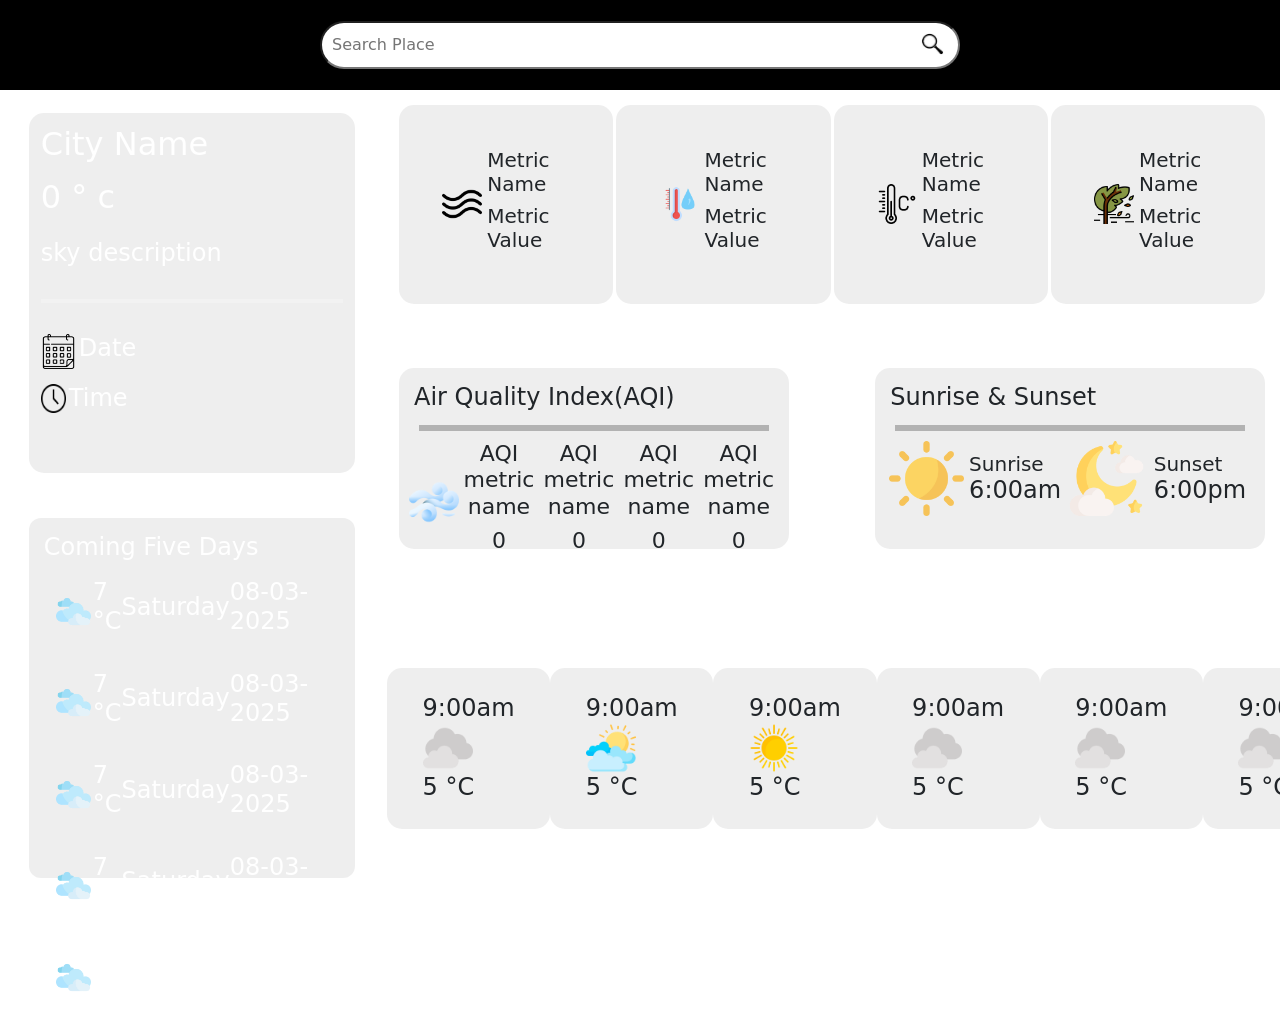
==== index.html @ c40e8c90 "Initial commit" ====
<!doctype html>
<html>
  <head>
    <title>Weather forecast</title>
    <link href="https://cdn.jsdelivr.net/npm/bootstrap@5.3.8/dist/css/bootstrap.min.css" rel="stylesheet"
     integrity="sha384-sRIl4kxILFvY47J16cr9ZwB07vP4J8+LH7qKQnuqkuIAvNWLzeN8tE5YBujZqJLB" crossorigin="anonymous">
    <link rel="stylesheet" href="style.css">
  </head>
<body>
    <video autoplay muted loop id="bgVideo"></video>
    <div class="searchbar">
        <div class="searchbarparent">
            <input class="searchbarinput" placeholder="Search Place">
            <img class="searchicon" src="searchicon.png" onclick="fetchData()">
        </div>
    </div>
    <div class="main">
        <div class="mainleft">
            <div class="currenttempdiv" onclick="openWeatherPopup()" style="cursor:pointer;">
                <h6 id="cityname">City Name</h6>
                <h5 id="citytemp">0 &deg; c</h5>
                <h6 id="skydesc">sky description</h6>
                <hr style="height:4px;border:2px solid white;" class="line">
                <div class="leftsub">
                    <img width="35px" src="calender.png">
                    <h6 id="Date">Date</h6>
                </div>
                <div class="leftsub">
                    <img width="25px" src="clock.png">
                    <h6 id="Time">Time</h6>
                </div>
            </div>
            <div class="comingfivedays">
                <div class="comingfivedaystitle"><h4>Coming Five Days</h4></div>
                <div class="fiverowsdiv">
                    <div class="fiverows">
                    <div class="rows">
                        <img src="cloud.png" width="35px">
                        <h6>7 &deg;C</h6>
                    </div>
                    <h6>Saturday</h6>
                    <h6>08-03-2025</h6>
                    </div>
                    <div class="fiverows">
                    <div class="rows">
                        <img src="cloud.png" width="35px">
                        <h6>7 &deg;C</h6>
                    </div>
                    <h6>Saturday</h6>
                    <h6>08-03-2025</h6>
                    </div>
                    <div class="fiverows">
                    <div class="rows">
                        <img src="cloud.png" width="35px">
                        <h6>7 &deg;C</h6>
                    </div>
                    <h6>Saturday</h6>
                    <h6>08-03-2025</h6>
                    </div>
                    <div class="fiverows">
                    <div class="rows">
                        <img src="cloud.png" width="35px">
                        <h6>7 &deg;C</h6>
                    </div>
                    <h6>Saturday</h6>
                    <h6>08-03-2025</h6>
                    </div>
                    <div class="fiverows">
                    <div class="rows">
                        <img src="cloud.png" width="35px">
                        <h6>7 &deg;C</h6>
                    </div>
                    <h6>Saturday</h6>
                    <h6>08-03-2025</h6>
                    </div>
                </div>
            </div>
        </div>
        <div class="mainright">
            <div class="rightrow">
                   <div class="rightrow1strow">

                        <div class="windvalue">
                            <img src="wind.png" width="40px">
                            <div>
                                <h5>Metric Name</h5>
                                <h5>Metric Value</h5>
                            </div>
                        </div>
                        <div class="windvalue">
                            <img src="humidity.png" width="40px">
                            <div>
                                <h5>Metric Name</h5>
                                <h5>Metric Value</h5>
                            </div>
                        </div>
                        <div class="windvalue">
                            <img src="feelslike.png" width="40px">
                            <div>
                                <h5>Metric Name</h5>
                                <h5>Metric Value</h5>
                            </div>
                        </div>
                        <div class="windvalue">
                            <img src="windpressure.png" width="40px">
                            <div>
                                <h5>Metric Name</h5>
                                <h5>Metric Value</h5>
                            </div>
                        </div>
                    </div>
            </div>
            <div class="rightrow row2">
                    <div class="aqi row2div" id="row2div">
                        <h5 style="font-size:24px;margin:2px;padding:3px;">Air Quality Index(AQI)</h5>
                        <hr style="height:4px;border:none;border:3px solid black;margin:10px;">
                        <div class="aqimatter">
                            <img src="wind2.png" width="50px">
                            <div class="text-center">
                                <h5 id="co">AQI metric name</h5>
                                <h5 id="covalue">0</h5>
                            </div>
                            <div class="text-center">
                                <h5 id="no">AQI metric name</h5>
                                <h5 id="novalue">0</h5>
                            </div>
                            <div class="text-center">
                                <h5 id="no2">AQI metric name</h5>
                                <h5 id="no2value">0</h5>
                            </div>
                            <div class="text-center">
                                <h5 id="o3">AQI metric name</h5>
                                <h5 id="o3value">0</h5>
                            </div>
                        </div>

                    </div>
                    <div class="sunrise" id="row2div">
                        <h5 style="font-size:24px;margin:2px;padding:3px;">Sunrise & Sunset</h5>
                        <hr style="height:4px;border:none;border:3px solid black;margin:10px;">
                        <div class=" sunrisematter">
                        <div class="sun">
                            <img src="sun.png" width="75px">
                            <div class="sunmatter">
                                <h5>Sunrise</h5>
                                <h4 id="sunrise">6:00am</h4>
                            </div>

                        </div>
                        <div class="moon">
                            <img src="moon.png" width="75px">
                            <div class="moonmatter">
                                <h5>Sunset</h5>
                                <h4 id="sunset">6:00pm</h4>
                            </div>

                        </div>
                        </div>
                    </div>
            </div>
            <div class="rightrow rowThree">
                <h4 style="font-size:24px;margin:2px;padding:3px;color:white;margin:7px;">Today</h4>
                <div class="todaytemp">
                    <div class="maintemp">
                        <h4>9:00am</h4>
                        <img src="cloudy.png" width="50px">
                        <h4>5 &deg;C</h4>
                    </div>
                    <div class="maintemp">
                        <h4>9:00am</h4>
                        <img src="cloudsun.png" width="50px">
                        <h4>5 &deg;C</h4>
                    </div>
                    <div class="maintemp">
                        <h4>9:00am</h4>
                        <img src="sunny.png" width="50px">
                        <h4>5 &deg;C</h4>
                    </div>
                    <div class="maintemp">
                        <h4>9:00am</h4>
                        <img src="cloudy.png" width="50px">
                        <h4>5 &deg;C</h4>
                    </div>
                    <div class="maintemp">
                        <h4>9:00am</h4>
                        <img src="cloudy.png" width="50px">
                        <h4>5 &deg;C</h4>
                    </div>
                    <div class="maintemp">
                        <h4>9:00am</h4>
                        <img src="cloudy.png" width="50px">
                        <h4>5 &deg;C</h4>
                    </div>
                </div>
            </div>
        </div>
    </div>


<div id="loginModal" class="modal-overlay">
    <div class="popup-box">


<div id="weatherModal">
    <div class="weather-box">

        <div class="popup-header">
            <h4>Current Weather</h4>
            <span id="popupTime">--:--</span>
            <h5 id="popupGreeting"></h5>
        </div>

        <hr>

        <div class="popup-main">
            <div class="popup-left">
                <img src="cloudsun.png" class="popup-icon">
                <h1 id="popupTempBig">29°</h1>
            </div>

            <div class="popup-right">
                <h5 id="popupFeels">Real Feel: --°</h5>
            </div>
        </div>

        <h5 id="popupDesc">Mostly cloudy</h5>

        <div class="popup-grid">
            <div><span>Wind</span><span id="popupWind">--</span></div>
            <div><span>Pressure</span><span id="popupPressure">--</span></div>
            <div><span>Humidity</span><span id="popupHumidity">--</span></div>
            <div><span>Cloud Cover</span><span id="popupCloud">--</span></div>
            <div><span>Visibility</span><span id="popupVisibility">--</span></div>
            <div><span>Dew Point</span><span id="popupDew">--</span></div>
        </div>

        <button onclick="closeWeatherPopup()">Close</button>

    </div>
</div>


    <script src="https://cdn.jsdelivr.net/npm/@popperjs/core@2.11.8/dist/umd/popper.min.js" 
        integrity="sha384-I7E8VVD/ismYTF4hNIPjVp/Zjvgyol6VFvRkX/vR+Vc4jQkC+hVqc2pM8ODewa9r" 
        crossorigin="anonymous"></script>
    <script src="https://cdn.jsdelivr.net/npm/bootstrap@5.3.8/dist/js/bootstrap.min.js" 
        integrity="sha384-G/EV+4j2dNv+tEPo3++6LCgdCROaejBqfUeNjuKAiuXbjrxilcCdDz6ZAVfHWe1Y" 
        crossorigin="anonymous"></script>
    <script src="https://code.jquery.com/jquery-3.7.1.js" 
        integrity="sha256-eKhayi8LEQwp4NKxN+CfCh+3qOVUtJn3QNZ0TciWLP4=" 
        crossorigin="anonymous"></script>



<script>
    let weatherData = null;
function dateFormat(timestamp) 
{
    const date = new Date(timestamp * 1000);
    return date.toLocaleString();
}
function getWeatherIcon(item, hour) {

    let main = item.weather[0].main.toLowerCase();
    let desc = item.weather[0].description.toLowerCase();

    if (main.includes("rain") && !desc.includes("light")) {
        return "rain.png";
    }

    if (desc.includes("light rain") || desc.includes("drizzle")) {
        return hour < 18 ? "cloudsun.png" : "cloud-moon.png";
    }

    if (main.includes("cloud")) {
        return hour < 18 ? "cloudsun.png" : "cloud-moon.png";
    }

    if (main.includes("clear")) {
        if (hour < 12) return "cloudsun.png";
        if (hour < 17) return "sunny.png";
        return hour < 19 ? "sunset.png" : "moon.png";
    }

    return "sunny.png";
}

async function fetchAQIData(lat, lon) {
    let responseAQIData = await fetch(`https://api.openweathermap.org/data/2.5/air_pollution?lat=${lat}&lon=${lon}&appid=5d8b2246e22ef917267950dfa64459d6`);
    let formattedAQI = await responseAQIData.json();
    let list = formattedAQI.list[0].components;

    $("#co").text("CO");
    $("#covalue").text(list.co);

    $("#no").text("NO");
    $("#novalue").text(list.no);

    $("#no2").text("NO2");
    $("#no2value").text(list.no2);

    $("#o3").text("O3");
    $("#o3value").text(list.o3);
}

async function nextFiveDays(lat, lon) {
    const apiUrl = `https://api.openweathermap.org/data/2.5/forecast?lat=${lat}&lon=${lon}&appid=5d8b2246e22ef917267950dfa64459d6&units=metric`;

    try {
        const response = await fetch(apiUrl);
        const data = await response.json();

        let dailyForecasts = {};

        data.list.forEach(item => {
            let date = item.dt_txt.split(" ")[0];
            let time = item.dt_txt.split(" ")[1];
            if (time === "12:00:00") {
                dailyForecasts[date] = {
                    temp: item.main.temp.toFixed(1),
                    day: new Date(date).toLocaleDateString('en-US', {
                        weekday: 'long'
                    })
                };
            }
        });

        let forecastHtml = "";

        Object.keys(dailyForecasts).slice(0, 5).forEach(date => {
            let forecast = dailyForecasts[date];

            forecastHtml += `
                <div class="fiverows">
                    <div class="rows">
                        <h6>${forecast.temp}&deg;C</h6>
                    </div>
                    <h6>${forecast.day}</h6>
                    <h6>${date}</h6>
                </div>`;
        });

        document.querySelector(".fiverowsdiv").innerHTML = forecastHtml;

    } catch (error) {
        console.error("Error fetching 5-day forecast:", error);
    }
}

async function todayTemps(lat, lon) {
    const apiUrl = `https://api.openweathermap.org/data/2.5/forecast?lat=${lat}&lon=${lon}&appid=5d8b2246e22ef917267950dfa64459d6&units=metric`;

    try {
        const response = await fetch(apiUrl);
        const data = await response.json();

        let selectedHours = data.list.slice(0, 6);

        let todayHtml = "";

        selectedHours.forEach(item => {

            let utcTime = item.dt * 1000;
            let localTime = new Date(utcTime + (data.city.timezone * 1000));

            let hour = localTime.getHours();

            let time = localTime.toLocaleTimeString('en-US', {
                hour: 'numeric',
                minute: '2-digit',
                hour12: true
            });

            let temp = item.main.temp.toFixed(1);

            let icon = getWeatherIcon(item, hour);

            todayHtml += `
                <div class="maintemp">
                    <h4>${time}</h4>
                    <img src="${icon}" width="50px">
                    <h4>${temp}&deg;C</h4>
                </div>`;
        });

        document.querySelector(".todaytemp").innerHTML = todayHtml;

    } catch (error) {
        console.error(error);
    }
}

function changeBackgroundVideo(current, sunrise, sunset, weatherMain) {
    let video = document.getElementById("bgVideo");

    if (weatherMain.toLowerCase().includes("rain")) {
        video.src = "rain.mp4";
    }
    else if (current >= sunrise && current <= sunset) {
        video.src = "day.mp4";
    }
    else {
        video.src = "night1.mp4";
    }
}

async function fetchData() 
{
    let cityName = document.getElementsByClassName("searchbarinput")[0].value;
    localStorage.setItem("lastCity", cityName);

    let requestdata = await fetch(`https://api.openweathermap.org/data/2.5/weather?q=${cityName}&appid=5d8b2246e22ef917267950dfa64459d6&units=metric`);
    let formattedData = await requestdata.json();

    $('#cityname').text(formattedData.name);
    $('#citytemp').text(formattedData.main.temp + " °C");
    $('#skydesc').text(formattedData.weather[0].description);

    let properDate = dateFormat(formattedData.dt);
    let date = properDate.split(',')[0];
    let time = properDate.split(',')[1];

    $('#Date').text(date);
    $('#Time').text(time);

    let sunrise = dateFormat(formattedData.sys.sunrise).split(',')[1].trim();
    let sunset = dateFormat(formattedData.sys.sunset).split(',')[1].trim();

    $("#sunrise").text(sunrise);
    $("#sunset").text(sunset);

   let boxes = document.getElementsByClassName("windvalue");

    boxes[0].children[1].children[0].innerText = "Wind Speed";
    boxes[0].children[1].children[1].innerText = formattedData.wind.speed + " m/s";
    boxes[1].children[1].children[0].innerText = "Humidity";
    boxes[1].children[1].children[1].innerText = formattedData.main.humidity + " %";
    boxes[2].children[1].children[0].innerText = "Feels Like";
    boxes[2].children[1].children[1].innerText = formattedData.main.feels_like + " °C";
    boxes[3].children[1].children[0].innerText = "Pressure";
    boxes[3].children[1].children[1].innerText = formattedData.main.pressure + " hPa";
    let lat = formattedData.coord.lat;
    let lon = formattedData.coord.lon;
    fetchAQIData(lat, lon);
    nextFiveDays(lat, lon);
    todayTemps(lat, lon);
    let currentTime = formattedData.dt;
    let sunriseTime = formattedData.sys.sunrise;
    let sunsetTime = formattedData.sys.sunset;
    changeBackgroundVideo(currentTime,sunriseTime,sunsetTime,formattedData.weather[0].main);
    weatherData = formattedData;
}

window.onload = function () {
    let lastCity = localStorage.getItem("lastCity");

    if (lastCity) 
    {
        document.getElementsByClassName("searchbarinput")[0].value = lastCity;
        fetchData(); 
    }
};

function openWeatherPopup() {
    document.getElementById("weatherModal").style.display = "flex";
    document.getElementById("popupGreeting").innerText = getGreeting();

    if (!weatherData) return;
    document.getElementById("popupTempBig").innerText =
        weatherData.main.temp + "°C";

    document.getElementById("popupDesc").innerText =
        weatherData.weather[0].description;

    document.getElementById("popupFeels").innerText =
        "Feels Like: " + weatherData.main.feels_like + "°C";
    document.getElementById("popupWind").innerText =
        weatherData.wind.speed + " m/s";

    document.getElementById("popupPressure").innerText =
        weatherData.main.pressure + " hPa";

    document.getElementById("popupHumidity").innerText =
        weatherData.main.humidity + " %";

    document.getElementById("popupCloud").innerText =
        weatherData.clouds.all + " %";

    document.getElementById("popupVisibility").innerText =
        (weatherData.visibility / 1000) + " km";

    let dew =
        weatherData.main.temp - ((100 - weatherData.main.humidity) / 5);

    document.getElementById("popupDew").innerText =
        dew.toFixed(1) + "°C";
    document.getElementById("popupTime").innerText =
        new Date().toLocaleTimeString();
}
function closeWeatherPopup() {
    document.getElementById("weatherModal").style.display = "none";
}
function getGreeting() {
    let hour = new Date().getHours();

    if (hour >= 5 && hour < 12) 
    {
        return "Good Morning ☀️";
    } 
    else if (hour >= 12 && hour < 17) 
    {
        return "Good Afternoon 🌤️";
    } 
    else if (hour >= 17 && hour < 19) 
    {
        return "Good Evening 🌇";
    } 
    else 
    {
        return "Good Night 🌙";
    }
}

</script>
    
</body>
</html>
---- style.css ----
body{
    background: url('./evening.mp4');
    background-position:bottom;
    background-attachment:fixed;
}
.searchbar{
    height: 10vh;
    background: black;
    display:flex;
    align-items:center;
    justify-content:center;
}
.searchbarparent{
    width:50%;
    height: fit-content;
    position: relative;
}
.searchbarinput{
    width: 100%;
    border-radius: 25px; 
    padding : 10px;
}
.searchicon{
    width : 35px;
    position:absolute;
    right:10px; 
    top : 6.5px;
    border-radius: 60px;
}
.searchicon:hover{
    cursor:pointer;
}

.main{
    height:90vh;
    display:flex;
}
.mainleft{
    width: 30%;
    height: 100%;
    display:flex;
    flex-direction:column;
}

.currenttempdiv{
    background: rgba(212,212,212,0.4);
    color:white;
    width:85%;
    height: 40vh;
    margin:auto;
    border-radius: 15px;
    backdrop-filter: blur(15px);
    padding: 12px;
    display:flex;
    flex-direction: column;
    gap: 15px;
}

.currenttempdiv h6{
    font-size:24px;
    margin : 0px;
    gap: 15px;
}

.comingfivedays{
    background: rgba(212,212,212,0.4);
    width:85%;
    height: 40vh;
    margin:auto;
    border-radius: 12px;
    backdrop-filter: blur(15px);
    padding:15px;
    color:white;
    display:flex;
    flex-direction:column;
    gap:5px;
}

.comingfivedaystitle{
    font-size:24px;
}

.leftsub{
    display:flex;
    gap:3px;
}

#cityname{
    font-size:xx-large
}

#citytemp{
    font-size:xx-large;
}

#skydesc{
    font-size:x-large;
}

.cloud{
    margin:0px;
    border-radius:none;
}

.rows{
    margin:none;
    display:flex;
    gap : 2px;
    align-items:center;
    font-size: xx-large;
}

.fiverows{
    margin:none;
    display:flex;
    align-items: center;
    justify-content: space-between;
    padding:12px;
}

.fiverows h5,h6{
    font-size: x-large;
}

.fiverowsdiv{
    display:flex;
    flex-direction:column;
    gap:2px;
}

.rightrow{
    height:27vh;
    width:100%;
}

.mainright{
    width:70%;
    height:100%;
    display:flex;
    flex-direction: column;
    gap:20px;
}

.rightrow1strow {
    display:flex;
    gap:3px;
    justify-content: center;
    justify-content: space-between;
    align-items: center;
    padding:15px;
}

.windvalue{
    background-color: rgba(212,212,212,0.4);
    padding:5% 5%;
    width:fit-content;
    border-radius:15px;
    align-items:center;
    justify-content:center;
    display:flex;
    margin:auto;
    gap: 5px;
}

#row2div{
    background-color: rgba(212,212,212,0.4);
    height:85%;
    width:45%;
    border-radius:15px;
    align-items: center;
    padding:10px;
}

.row2{
    display:flex;
    justify-content: space-between;
    padding:15px;
}

.aqimatter{
    display:flex;
    justify-content: space-around;
    align-items:center;
}

.aqimatter h5{
    font-size: 22px;
}

.sunmatter{
    display:flex;
    flex-direction: column;
}

.moonmatter{
    display:flex;
    flex-direction:column;
    margin:5px;
}

.sun{
    display:flex;
    align-items: center;
    gap: 5px;
    margin:auto;
}

.moon{
    display:flex;
    align-items: center;
    gap:5px;
    margin:auto;
}

.sunrisematter{
    display:flex;
    align-items: center;
    justify-content: space-between;
}

.sun h5,h4{
    margin:0%;
}

.moon h5,h4{
    margin:0%;
}

.rowThree{
    padding:3px;
}

.todaytemp{
   display:flex;
   justify-content: space-between;
    align-items: center;
    margin:auto;
}

.maintemp{
    background-color: rgba(212,212,212,0.4);
    width:fit-content;
    padding:3% 4%;
    border-radius: 15px;
}

#navbar {
    background:#111;
    padding:12px 20px;
    display:flex;
    justify-content:space-between;
    align-items:center;
    color:white;
    position:sticky;
    top:0;
    z-index:1000;
}

#navbar button {
    padding:8px 18px;
    border:none;
    background:#00c6ff;
    color:white;
    border-radius:8px;
    font-weight:bold;
    cursor:pointer;
}


#signupBox {
    background-color: linear-gradient(135deg, #ff7e5f, #feb47b);
    color: white;
    padding: 30px;
    border-radius: 15px;
    width: 350px;
    text-align: center;
    box-shadow: 0 10px 25px rgba(0,0,0,0.3);
}

#signupBox input {
    width: 90%;
    padding: 10px;
    border: none;
    border-radius: 8px;
    margin-top: 10px;
}

#signupBox button {
    padding: 8px 15px;
    border: none;
    border-radius: 8px;
    margin-top: 10px;
    cursor: pointer;
}

#signupBox button:first-of-type {
    background: #28a745;
    color: white;
}

#signupBox button:last-of-type {
    background: red;
    color: white;
}

#weatherModal {
    display: none;
    position: fixed;
    top: 0;
    left: 0;
    width: 100%;
    height: 100%;
    background: rgba(0,0,0,0.5);
    justify-content: center;
    align-items: center;
    z-index: 9999;
}

.weather-box {
    background: #f1f1f1;
    padding: 25px;
    border-radius: 12px;
    width: 500px;
    box-shadow: 0 10px 30px rgba(0,0,0,0.3);
}

.popup-header {
    display: flex;
    justify-content: space-between;
    align-items: center;
}

.popup-main {
    display: flex;
    justify-content: space-between;
    align-items: center;
}

.popup-left {
    display: flex;
    align-items: center;
    gap: 15px;
}

.popup-icon {
    width: 60px;
}

.popup-left h1 {
    font-size: 50px;
    margin: 0;
}

#popupDesc {
    margin: 10px 0;
}

.popup-grid {
    display: grid;
    grid-template-columns: 1fr 1fr;
    gap: 15px;
    margin-top: 15px;
}

.popup-grid div {
    display: flex;
    justify-content: space-between;
    border-bottom: 1px solid #ccc;
    padding-bottom: 5px;
}

.weather-box button {
    margin-top: 15px;
    padding: 8px 20px;
    background: black;
    color: white;
    border: none;
    border-radius: 6px;
    cursor: pointer;
}

.weather-box button:hover {
    background: #333;
}


.nav-btn {
    padding: 7px 18px;
    border-radius: 8px;
    border: none;
    cursor: pointer;
    font-weight: bold;
}

.modal-overlay {
    display: none;
    position: fixed;
    top: 0;
    left: 0;
    width: 100%;
    height: 100%;
    background: rgba(0,0,0,0.6);
    justify-content: center;
    align-items: center;
    z-index: 9999;
}

.popup-box {
    background-color: rgba(212,212,212,0.4);
    backdrop-filter: blur(15px);
    color: white;
    padding: 30px;
    border-radius: 15px;
    width: 450px;
    text-align: center;
    box-shadow: 0 10px 25px rgba(0,0,0,0.3);
}

.popup-box input {
    width: 100%;
    margin: 10px 0;
    padding: 12px;
    border: none;
    border-radius: 8px;
    outline: none;
}
.popup-box .primary-btn {
    margin-top: 10px;
    padding: 12px 25px;
    background: #28a745;
    color: white;
    border: none;
    border-radius: 8px;
    cursor: pointer;
}

.popup-box .primary-btn:hover {
    background: #218838;
}

.popup-box .close-btn {
    background: red;
    color: white;
    border: none;
    padding: 8px 14px;
    border-radius: 6px;
    cursor: pointer;
}

.popup-box .close-btn:hover {
    background: darkred;
}

#bgVideo {
    position: fixed;
    top: 0;
    left: 0;
    width: 100%;
    height: 100%;
    object-fit: cover;
    z-index: -1;
}
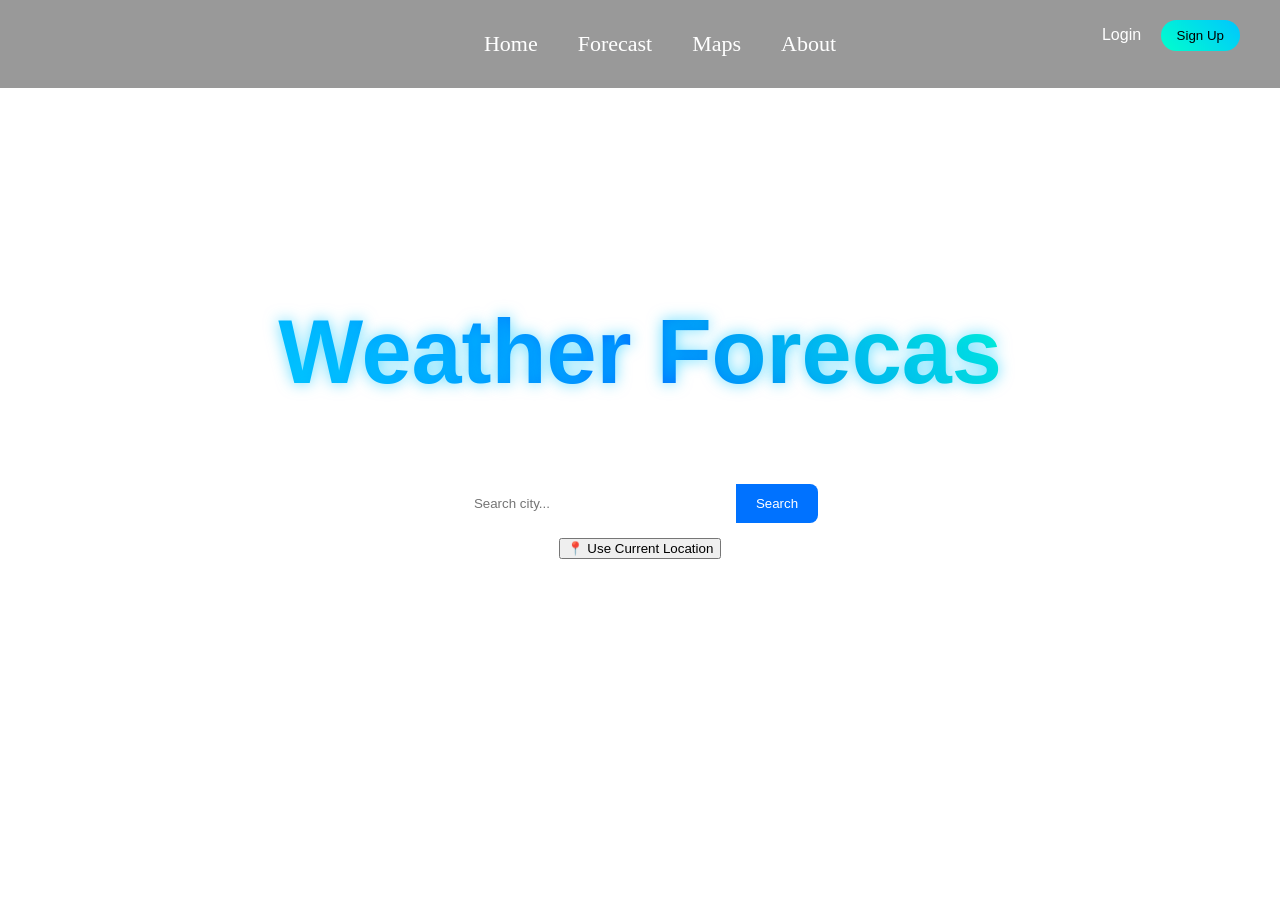
==== commit 54cbecd9: "fixed layout alignment and responsiveness" ====
--- a/index.html
+++ b/index.html
@@ -1,527 +1,79 @@
-<!doctype html>
+<!DOCTYPE html>
 <html>
-  <head>
-    <title>Weather forecast</title>
-    <link href="https://cdn.jsdelivr.net/npm/bootstrap@5.3.8/dist/css/bootstrap.min.css" rel="stylesheet"
-     integrity="sha384-sRIl4kxILFvY47J16cr9ZwB07vP4J8+LH7qKQnuqkuIAvNWLzeN8tE5YBujZqJLB" crossorigin="anonymous">
-    <link rel="stylesheet" href="style.css">
-  </head>
+<head>
+<title>Weather App</title>
+<link rel="stylesheet" href="intro.css">
+</head>
 <body>
-    <video autoplay muted loop id="bgVideo"></video>
-    <div class="searchbar">
-        <div class="searchbarparent">
-            <input class="searchbarinput" placeholder="Search Place">
-            <img class="searchicon" src="searchicon.png" onclick="fetchData()">
-        </div>
+<nav class="navbar">
+    <ul class="nav-links">
+    <a href="index.html">Home</a>
+    <a href="intro1.html">Forecast</a>
+    <a href="maps.html">Maps</a>
+    <a href="about.html">About</a>
+    </ul>
+    <div class="nav-right">
+        <span id="userDisplay"></span>
+        <button id="logoutBtn" onclick="logoutUser()">Logout</button>
     </div>
-    <div class="main">
-        <div class="mainleft">
-            <div class="currenttempdiv" onclick="openWeatherPopup()" style="cursor:pointer;">
-                <h6 id="cityname">City Name</h6>
-                <h5 id="citytemp">0 &deg; c</h5>
-                <h6 id="skydesc">sky description</h6>
-                <hr style="height:4px;border:2px solid white;" class="line">
-                <div class="leftsub">
-                    <img width="35px" src="calender.png">
-                    <h6 id="Date">Date</h6>
-                </div>
-                <div class="leftsub">
-                    <img width="25px" src="clock.png">
-                    <h6 id="Time">Time</h6>
-                </div>
-            </div>
-            <div class="comingfivedays">
-                <div class="comingfivedaystitle"><h4>Coming Five Days</h4></div>
-                <div class="fiverowsdiv">
-                    <div class="fiverows">
-                    <div class="rows">
-                        <img src="cloud.png" width="35px">
-                        <h6>7 &deg;C</h6>
-                    </div>
-                    <h6>Saturday</h6>
-                    <h6>08-03-2025</h6>
-                    </div>
-                    <div class="fiverows">
-                    <div class="rows">
-                        <img src="cloud.png" width="35px">
-                        <h6>7 &deg;C</h6>
-                    </div>
-                    <h6>Saturday</h6>
-                    <h6>08-03-2025</h6>
-                    </div>
-                    <div class="fiverows">
-                    <div class="rows">
-                        <img src="cloud.png" width="35px">
-                        <h6>7 &deg;C</h6>
-                    </div>
-                    <h6>Saturday</h6>
-                    <h6>08-03-2025</h6>
-                    </div>
-                    <div class="fiverows">
-                    <div class="rows">
-                        <img src="cloud.png" width="35px">
-                        <h6>7 &deg;C</h6>
-                    </div>
-                    <h6>Saturday</h6>
-                    <h6>08-03-2025</h6>
-                    </div>
-                    <div class="fiverows">
-                    <div class="rows">
-                        <img src="cloud.png" width="35px">
-                        <h6>7 &deg;C</h6>
-                    </div>
-                    <h6>Saturday</h6>
-                    <h6>08-03-2025</h6>
-                    </div>
-                </div>
-            </div>
-        </div>
-        <div class="mainright">
-            <div class="rightrow">
-                   <div class="rightrow1strow">
-
-                        <div class="windvalue">
-                            <img src="wind.png" width="40px">
-                            <div>
-                                <h5>Metric Name</h5>
-                                <h5>Metric Value</h5>
-                            </div>
-                        </div>
-                        <div class="windvalue">
-                            <img src="humidity.png" width="40px">
-                            <div>
-                                <h5>Metric Name</h5>
-                                <h5>Metric Value</h5>
-                            </div>
-                        </div>
-                        <div class="windvalue">
-                            <img src="feelslike.png" width="40px">
-                            <div>
-                                <h5>Metric Name</h5>
-                                <h5>Metric Value</h5>
-                            </div>
-                        </div>
-                        <div class="windvalue">
-                            <img src="windpressure.png" width="40px">
-                            <div>
-                                <h5>Metric Name</h5>
-                                <h5>Metric Value</h5>
-                            </div>
-                        </div>
-                    </div>
-            </div>
-            <div class="rightrow row2">
-                    <div class="aqi row2div" id="row2div">
-                        <h5 style="font-size:24px;margin:2px;padding:3px;">Air Quality Index(AQI)</h5>
-                        <hr style="height:4px;border:none;border:3px solid black;margin:10px;">
-                        <div class="aqimatter">
-                            <img src="wind2.png" width="50px">
-                            <div class="text-center">
-                                <h5 id="co">AQI metric name</h5>
-                                <h5 id="covalue">0</h5>
-                            </div>
-                            <div class="text-center">
-                                <h5 id="no">AQI metric name</h5>
-                                <h5 id="novalue">0</h5>
-                            </div>
-                            <div class="text-center">
-                                <h5 id="no2">AQI metric name</h5>
-                                <h5 id="no2value">0</h5>
-                            </div>
-                            <div class="text-center">
-                                <h5 id="o3">AQI metric name</h5>
-                                <h5 id="o3value">0</h5>
-                            </div>
-                        </div>
-
-                    </div>
-                    <div class="sunrise" id="row2div">
-                        <h5 style="font-size:24px;margin:2px;padding:3px;">Sunrise & Sunset</h5>
-                        <hr style="height:4px;border:none;border:3px solid black;margin:10px;">
-                        <div class=" sunrisematter">
-                        <div class="sun">
-                            <img src="sun.png" width="75px">
-                            <div class="sunmatter">
-                                <h5>Sunrise</h5>
-                                <h4 id="sunrise">6:00am</h4>
-                            </div>
-
-                        </div>
-                        <div class="moon">
-                            <img src="moon.png" width="75px">
-                            <div class="moonmatter">
-                                <h5>Sunset</h5>
-                                <h4 id="sunset">6:00pm</h4>
-                            </div>
-
-                        </div>
-                        </div>
-                    </div>
-            </div>
-            <div class="rightrow rowThree">
-                <h4 style="font-size:24px;margin:2px;padding:3px;color:white;margin:7px;">Today</h4>
-                <div class="todaytemp">
-                    <div class="maintemp">
-                        <h4>9:00am</h4>
-                        <img src="cloudy.png" width="50px">
-                        <h4>5 &deg;C</h4>
-                    </div>
-                    <div class="maintemp">
-                        <h4>9:00am</h4>
-                        <img src="cloudsun.png" width="50px">
-                        <h4>5 &deg;C</h4>
-                    </div>
-                    <div class="maintemp">
-                        <h4>9:00am</h4>
-                        <img src="sunny.png" width="50px">
-                        <h4>5 &deg;C</h4>
-                    </div>
-                    <div class="maintemp">
-                        <h4>9:00am</h4>
-                        <img src="cloudy.png" width="50px">
-                        <h4>5 &deg;C</h4>
-                    </div>
-                    <div class="maintemp">
-                        <h4>9:00am</h4>
-                        <img src="cloudy.png" width="50px">
-                        <h4>5 &deg;C</h4>
-                    </div>
-                    <div class="maintemp">
-                        <h4>9:00am</h4>
-                        <img src="cloudy.png" width="50px">
-                        <h4>5 &deg;C</h4>
-                    </div>
-                </div>
-            </div>
-        </div>
+</nav>
+<div class="top-auth">
+    <span id="userDisplay"></span>
+    <a href="#" id="loginLink" onclick="openLogin()">Login</a>
+    <button id="signupBtn" onclick="openSignup()">Sign Up</button>
+    <button id="logoutBtn" onclick="logoutUser()" style="display:none;">Logout</button>
+</div>
+<video autoplay muted loop id="bgVideo">
+    <source src="night.mp4" type="video/mp4">
+</video>
+<div class="intro-container">
+    <h1 id="title"></h1>
+    <p id="subtitle"></p>
+</div>
+<div class="search-container">
+    <div class="search-box">
+        <input type="text" id="searchInput" placeholder="Search city..." onkeyup="showSuggestions()">
+        <button onclick="searchCity()">Search</button>
     </div>
 
+    <div id="suggestions"></div>
+</div>
 
-<div id="loginModal" class="modal-overlay">
-    <div class="popup-box">
+<div class="location-btn">
+    <button onclick="getLocation()">📍 Use Current Location</button>
+</div>
 
-
-<div id="weatherModal">
-    <div class="weather-box">
-
-        <div class="popup-header">
-            <h4>Current Weather</h4>
-            <span id="popupTime">--:--</span>
-            <h5 id="popupGreeting"></h5>
-        </div>
-
-        <hr>
-
-        <div class="popup-main">
-            <div class="popup-left">
-                <img src="cloudsun.png" class="popup-icon">
-                <h1 id="popupTempBig">29°</h1>
-            </div>
-
-            <div class="popup-right">
-                <h5 id="popupFeels">Real Feel: --°</h5>
-            </div>
-        </div>
-
-        <h5 id="popupDesc">Mostly cloudy</h5>
-
-        <div class="popup-grid">
-            <div><span>Wind</span><span id="popupWind">--</span></div>
-            <div><span>Pressure</span><span id="popupPressure">--</span></div>
-            <div><span>Humidity</span><span id="popupHumidity">--</span></div>
-            <div><span>Cloud Cover</span><span id="popupCloud">--</span></div>
-            <div><span>Visibility</span><span id="popupVisibility">--</span></div>
-            <div><span>Dew Point</span><span id="popupDew">--</span></div>
-        </div>
-
-        <button onclick="closeWeatherPopup()">Close</button>
-
+<div id="loginModal" class="modal">
+    <div class="modal-box">
+        <h3>Login</h3>
+        <input type="text" id="loginUser" placeholder="Username">
+        <input type="password" id="loginPass" placeholder="Password">
+        <button class="primary-btn" onclick="loginUser()">Login</button>
+        <button class="close-btn" onclick="closeLogin()">Close</button>
     </div>
 </div>
 
+<div id="signupModal" class="modal">
+    <div class="modal-box">
+        <div id="step1">
+            <h3>Sign Up</h3>
+            <input type="text" id="fullname" placeholder="Full Name">
+            <input type="email" id="email" placeholder="Email">
+            <button class="primary-btn" onclick="goToStep2()">Next</button>
+            <br><br>
+            <button class="close-btn" onclick="closeSignup()">Close</button>
+        </div>
+        <div id="step2" style="display:none;">
+            <h3>Create Account</h3>
+            <input type="text" id="username" placeholder="Username">
+            <input type="password" id="password" placeholder="Password">
+            <button class="primary-btn" onclick="submitSignup()">Submit</button>
+            <br><br>
+            <button class="close-btn" onclick="closeSignup()">Close</button>
+        </div>
+    </div>
+</div>
 
-    <script src="https://cdn.jsdelivr.net/npm/@popperjs/core@2.11.8/dist/umd/popper.min.js" 
-        integrity="sha384-I7E8VVD/ismYTF4hNIPjVp/Zjvgyol6VFvRkX/vR+Vc4jQkC+hVqc2pM8ODewa9r" 
-        crossorigin="anonymous"></script>
-    <script src="https://cdn.jsdelivr.net/npm/bootstrap@5.3.8/dist/js/bootstrap.min.js" 
-        integrity="sha384-G/EV+4j2dNv+tEPo3++6LCgdCROaejBqfUeNjuKAiuXbjrxilcCdDz6ZAVfHWe1Y" 
-        crossorigin="anonymous"></script>
-    <script src="https://code.jquery.com/jquery-3.7.1.js" 
-        integrity="sha256-eKhayi8LEQwp4NKxN+CfCh+3qOVUtJn3QNZ0TciWLP4=" 
-        crossorigin="anonymous"></script>
-
-
-
-<script>
-    let weatherData = null;
-function dateFormat(timestamp) 
-{
-    const date = new Date(timestamp * 1000);
-    return date.toLocaleString();
-}
-function getWeatherIcon(item, hour) {
-
-    let main = item.weather[0].main.toLowerCase();
-    let desc = item.weather[0].description.toLowerCase();
-
-    if (main.includes("rain") && !desc.includes("light")) {
-        return "rain.png";
-    }
-
-    if (desc.includes("light rain") || desc.includes("drizzle")) {
-        return hour < 18 ? "cloudsun.png" : "cloud-moon.png";
-    }
-
-    if (main.includes("cloud")) {
-        return hour < 18 ? "cloudsun.png" : "cloud-moon.png";
-    }
-
-    if (main.includes("clear")) {
-        if (hour < 12) return "cloudsun.png";
-        if (hour < 17) return "sunny.png";
-        return hour < 19 ? "sunset.png" : "moon.png";
-    }
-
-    return "sunny.png";
-}
-
-async function fetchAQIData(lat, lon) {
-    let responseAQIData = await fetch(`https://api.openweathermap.org/data/2.5/air_pollution?lat=${lat}&lon=${lon}&appid=5d8b2246e22ef917267950dfa64459d6`);
-    let formattedAQI = await responseAQIData.json();
-    let list = formattedAQI.list[0].components;
-
-    $("#co").text("CO");
-    $("#covalue").text(list.co);
-
-    $("#no").text("NO");
-    $("#novalue").text(list.no);
-
-    $("#no2").text("NO2");
-    $("#no2value").text(list.no2);
-
-    $("#o3").text("O3");
-    $("#o3value").text(list.o3);
-}
-
-async function nextFiveDays(lat, lon) {
-    const apiUrl = `https://api.openweathermap.org/data/2.5/forecast?lat=${lat}&lon=${lon}&appid=5d8b2246e22ef917267950dfa64459d6&units=metric`;
-
-    try {
-        const response = await fetch(apiUrl);
-        const data = await response.json();
-
-        let dailyForecasts = {};
-
-        data.list.forEach(item => {
-            let date = item.dt_txt.split(" ")[0];
-            let time = item.dt_txt.split(" ")[1];
-            if (time === "12:00:00") {
-                dailyForecasts[date] = {
-                    temp: item.main.temp.toFixed(1),
-                    day: new Date(date).toLocaleDateString('en-US', {
-                        weekday: 'long'
-                    })
-                };
-            }
-        });
-
-        let forecastHtml = "";
-
-        Object.keys(dailyForecasts).slice(0, 5).forEach(date => {
-            let forecast = dailyForecasts[date];
-
-            forecastHtml += `
-                <div class="fiverows">
-                    <div class="rows">
-                        <h6>${forecast.temp}&deg;C</h6>
-                    </div>
-                    <h6>${forecast.day}</h6>
-                    <h6>${date}</h6>
-                </div>`;
-        });
-
-        document.querySelector(".fiverowsdiv").innerHTML = forecastHtml;
-
-    } catch (error) {
-        console.error("Error fetching 5-day forecast:", error);
-    }
-}
-
-async function todayTemps(lat, lon) {
-    const apiUrl = `https://api.openweathermap.org/data/2.5/forecast?lat=${lat}&lon=${lon}&appid=5d8b2246e22ef917267950dfa64459d6&units=metric`;
-
-    try {
-        const response = await fetch(apiUrl);
-        const data = await response.json();
-
-        let selectedHours = data.list.slice(0, 6);
-
-        let todayHtml = "";
-
-        selectedHours.forEach(item => {
-
-            let utcTime = item.dt * 1000;
-            let localTime = new Date(utcTime + (data.city.timezone * 1000));
-
-            let hour = localTime.getHours();
-
-            let time = localTime.toLocaleTimeString('en-US', {
-                hour: 'numeric',
-                minute: '2-digit',
-                hour12: true
-            });
-
-            let temp = item.main.temp.toFixed(1);
-
-            let icon = getWeatherIcon(item, hour);
-
-            todayHtml += `
-                <div class="maintemp">
-                    <h4>${time}</h4>
-                    <img src="${icon}" width="50px">
-                    <h4>${temp}&deg;C</h4>
-                </div>`;
-        });
-
-        document.querySelector(".todaytemp").innerHTML = todayHtml;
-
-    } catch (error) {
-        console.error(error);
-    }
-}
-
-function changeBackgroundVideo(current, sunrise, sunset, weatherMain) {
-    let video = document.getElementById("bgVideo");
-
-    if (weatherMain.toLowerCase().includes("rain")) {
-        video.src = "rain.mp4";
-    }
-    else if (current >= sunrise && current <= sunset) {
-        video.src = "day.mp4";
-    }
-    else {
-        video.src = "night1.mp4";
-    }
-}
-
-async function fetchData() 
-{
-    let cityName = document.getElementsByClassName("searchbarinput")[0].value;
-    localStorage.setItem("lastCity", cityName);
-
-    let requestdata = await fetch(`https://api.openweathermap.org/data/2.5/weather?q=${cityName}&appid=5d8b2246e22ef917267950dfa64459d6&units=metric`);
-    let formattedData = await requestdata.json();
-
-    $('#cityname').text(formattedData.name);
-    $('#citytemp').text(formattedData.main.temp + " °C");
-    $('#skydesc').text(formattedData.weather[0].description);
-
-    let properDate = dateFormat(formattedData.dt);
-    let date = properDate.split(',')[0];
-    let time = properDate.split(',')[1];
-
-    $('#Date').text(date);
-    $('#Time').text(time);
-
-    let sunrise = dateFormat(formattedData.sys.sunrise).split(',')[1].trim();
-    let sunset = dateFormat(formattedData.sys.sunset).split(',')[1].trim();
-
-    $("#sunrise").text(sunrise);
-    $("#sunset").text(sunset);
-
-   let boxes = document.getElementsByClassName("windvalue");
-
-    boxes[0].children[1].children[0].innerText = "Wind Speed";
-    boxes[0].children[1].children[1].innerText = formattedData.wind.speed + " m/s";
-    boxes[1].children[1].children[0].innerText = "Humidity";
-    boxes[1].children[1].children[1].innerText = formattedData.main.humidity + " %";
-    boxes[2].children[1].children[0].innerText = "Feels Like";
-    boxes[2].children[1].children[1].innerText = formattedData.main.feels_like + " °C";
-    boxes[3].children[1].children[0].innerText = "Pressure";
-    boxes[3].children[1].children[1].innerText = formattedData.main.pressure + " hPa";
-    let lat = formattedData.coord.lat;
-    let lon = formattedData.coord.lon;
-    fetchAQIData(lat, lon);
-    nextFiveDays(lat, lon);
-    todayTemps(lat, lon);
-    let currentTime = formattedData.dt;
-    let sunriseTime = formattedData.sys.sunrise;
-    let sunsetTime = formattedData.sys.sunset;
-    changeBackgroundVideo(currentTime,sunriseTime,sunsetTime,formattedData.weather[0].main);
-    weatherData = formattedData;
-}
-
-window.onload = function () {
-    let lastCity = localStorage.getItem("lastCity");
-
-    if (lastCity) 
-    {
-        document.getElementsByClassName("searchbarinput")[0].value = lastCity;
-        fetchData(); 
-    }
-};
-
-function openWeatherPopup() {
-    document.getElementById("weatherModal").style.display = "flex";
-    document.getElementById("popupGreeting").innerText = getGreeting();
-
-    if (!weatherData) return;
-    document.getElementById("popupTempBig").innerText =
-        weatherData.main.temp + "°C";
-
-    document.getElementById("popupDesc").innerText =
-        weatherData.weather[0].description;
-
-    document.getElementById("popupFeels").innerText =
-        "Feels Like: " + weatherData.main.feels_like + "°C";
-    document.getElementById("popupWind").innerText =
-        weatherData.wind.speed + " m/s";
-
-    document.getElementById("popupPressure").innerText =
-        weatherData.main.pressure + " hPa";
-
-    document.getElementById("popupHumidity").innerText =
-        weatherData.main.humidity + " %";
-
-    document.getElementById("popupCloud").innerText =
-        weatherData.clouds.all + " %";
-
-    document.getElementById("popupVisibility").innerText =
-        (weatherData.visibility / 1000) + " km";
-
-    let dew =
-        weatherData.main.temp - ((100 - weatherData.main.humidity) / 5);
-
-    document.getElementById("popupDew").innerText =
-        dew.toFixed(1) + "°C";
-    document.getElementById("popupTime").innerText =
-        new Date().toLocaleTimeString();
-}
-function closeWeatherPopup() {
-    document.getElementById("weatherModal").style.display = "none";
-}
-function getGreeting() {
-    let hour = new Date().getHours();
-
-    if (hour >= 5 && hour < 12) 
-    {
-        return "Good Morning ☀️";
-    } 
-    else if (hour >= 12 && hour < 17) 
-    {
-        return "Good Afternoon 🌤️";
-    } 
-    else if (hour >= 17 && hour < 19) 
-    {
-        return "Good Evening 🌇";
-    } 
-    else 
-    {
-        return "Good Night 🌙";
-    }
-}
-
-</script>
-    
+<script src="intro.js"></script>
 </body>
 </html>
--- a/intro.css
+++ b/intro.css
@@ -0,0 +1,328 @@
+body {
+    margin: 0;
+    height: 100vh;
+    font-family: Arial, sans-serif;
+    color: white;
+    overflow: hidden;
+    display: flex;
+    flex-direction: column;
+    justify-content: center; 
+    align-items: center;       
+}
+
+.main-content {
+    margin-top: 80px;
+}
+
+#bgVideo {
+    position: fixed;
+    top: 0;
+    left: 0;
+    width: 100%;
+    height: 100%;
+    object-fit: cover;
+    z-index: -1;
+}
+
+.intro-container {
+    text-align: center;
+    margin-bottom: 20px;
+    margin-top: -100px; 
+}
+
+#title {
+    font-size: 90px;
+    font-weight: bold;
+    background: linear-gradient(45deg, #00c6ff, #0072ff, #00ffcc);
+    background-clip: text;
+    -webkit-background-clip: text;
+    color: transparent;
+    text-shadow: 0 0 15px rgba(0, 198, 255, 0.6);
+}
+
+
+#subtitle {
+    margin-top: 10px;
+    font-size: 22px;
+    opacity: 0.9;
+}
+
+.search-container {
+    text-align: center;
+}
+
+.search-box {
+    display: flex;
+    background: white;
+    border-radius: 8px;
+    overflow: hidden;
+}
+
+.search-box input
+ {
+    padding: 12px;
+    border: none;
+    width: 250px;
+    outline: none;
+}
+
+.search-box button 
+{
+    padding: 12px 20px;
+    border: none;
+    background: #0072ff;
+    color: white;
+    cursor: pointer;
+}
+
+.location-btn 
+{
+    margin-top: 15px;
+}
+
+.top-auth {
+    position: absolute;
+    top: 20px;
+    right: 40px;
+    z-index: 10;
+}
+
+.top-auth a {
+    margin-right: 15px;
+    color: white;
+    text-decoration: none;
+    font-size: 16px;
+    font-weight: 500;
+}
+
+.top-auth button {
+    padding: 8px 18px;
+    border: none;
+    border-radius: 20px;
+    background: linear-gradient(45deg, #00c6ff, #0072ff);
+    color: white;
+    cursor: pointer;
+    font-weight: 500;
+}
+
+.top-auth button:hover {
+    opacity: 0.8;
+}
+
+.modal {
+    display: none;
+    position: fixed;
+    top: 0;
+    left: 0;
+    width: 100%;
+    height: 100%;
+    background: rgba(0,0,0,0.6);
+    justify-content: center;
+    align-items: center;
+}
+
+.modal-box {
+    width: 450px;
+    padding: 45px;
+    border-radius: 20px;
+    background-color: rgba(212,212,212,0.4);
+    backdrop-filter: blur(20px);
+    box-shadow: 0 20px 50px rgba(0,0,0,0.4);
+    text-align: center;
+    color: white;
+}
+
+.modal-box input {
+    width: 100%;
+    padding: 14px;
+    margin: 12px 0;
+
+    border-radius: 12px;
+    border: none;
+    outline: none;
+
+    background: rgba(255,255,255,0.9);
+    font-size: 15px;
+}
+
+
+.primary-btn {
+    padding: 12px;
+    border-radius: 10px;
+    border: none;
+
+    background: linear-gradient(45deg, #00c6ff, #0072ff);
+    color: white;
+    font-size: 15px;
+    font-weight: 600;
+
+    cursor: pointer;
+    transition: 0.3s;
+}
+
+.primary-btn:hover {
+    transform: scale(1.03);
+}
+
+.close-btn {
+    padding: 10px;
+    border-radius: 10px;
+    border: none;
+
+    background: linear-gradient(45deg, #ff4d4d, #ff0000);
+    color: white;
+    font-size: 14px;
+
+    cursor: pointer;
+}
+
+.primary-btn:hover {
+    transform: scale(1.05);
+    box-shadow: 0 5px 20px rgba(0,114,255,0.6);
+}
+
+.close-btn {
+    width: 100%;
+    padding: 10px;
+    margin-top: 10px;
+    border: none;
+    border-radius: 12px;
+    background: linear-gradient(45deg, #ff4d4d, #ff0000);
+    color: white;
+    font-size: 14px;
+
+    cursor: pointer;
+    transition: 0.3s;
+}
+
+.close-btn:hover {
+    transform: scale(1.05);
+    box-shadow: 0 5px 20px rgba(255,0,0,0.6);
+}
+
+
+.secondary-btn {
+    background: #ff4d4d;
+    color: white;
+    border: none;
+    padding: 8px 16px;
+    border-radius: 8px;
+    cursor: pointer;
+}
+
+.secondary-btn:hover {
+    opacity: 0.8;
+}
+
+
+.top-auth button {
+    background: linear-gradient(45deg, #00ffcc, #00c6ff);
+    color: black;
+    border: none;
+    padding: 8px 16px;
+    border-radius: 20px;
+}
+
+#logoutBtn {
+    background: linear-gradient(45deg, #ff4d4d, #ff0000);
+    color: white;
+    border: none;
+    padding: 8px 16px;
+    border-radius: 20px;
+    cursor: pointer;
+}
+
+.modal-box h3 {
+    font-size: 26px;
+    margin-bottom: 20px;
+}
+
+.modal-box button {
+    width: 100%;
+    margin-top: 12px;
+}
+
+.modal-box input {
+    width: 100%;
+    padding: 12px;
+    margin: 10px 0;
+
+    border-radius: 10px;
+    border: none;
+    outline: none;
+
+    background: rgba(255,255,255,0.9);
+    font-size: 14px;
+}
+
+.modal-box {
+    animation: popup 0.3s ease;
+}
+
+@keyframes popup {
+    from {
+        transform: scale(0.8);
+        opacity: 0;
+    }
+    to {
+        transform: scale(1);
+        opacity: 1;
+    }
+}
+
+.navbar {
+    position: fixed;
+    top: 0;
+    width: 100%;
+    padding: 15px 0;
+    display: flex;
+    justify-content: center;   
+    align-items: center;
+    background: rgba(0,0,0,0.4);
+    backdrop-filter: blur(10px);
+}
+
+
+.nav-links {
+    display: flex;
+    gap: 40px;
+    font-family:Cambria, Cochin, Georgia, Times, 'Times New Roman', serif;
+}
+
+.nav-right {
+    position: absolute;
+    right: 30px;
+
+    display: flex;
+    align-items: center;
+    gap: 10px;
+}
+
+.nav-links a {
+    color: white;
+    text-decoration: none;
+    font-size: 22px;
+    position: relative;
+    transition: 0.3s;
+}
+
+
+.nav-links a:hover {
+    color: #00c6ff;
+    text-shadow: 0 0 10px #00c6ff, 0 0 20px #0072ff;
+}
+
+.nav-links a::after {
+    content: "";
+    position: absolute;
+    left: 0;
+    bottom: -5px;
+    width: 0%;
+    height: 2px;
+    background: linear-gradient(45deg, #00c6ff, #00ffcc);
+    transition: 0.3s;
+}
+
+.nav-links a:hover::after {
+    width: 100%;
+}
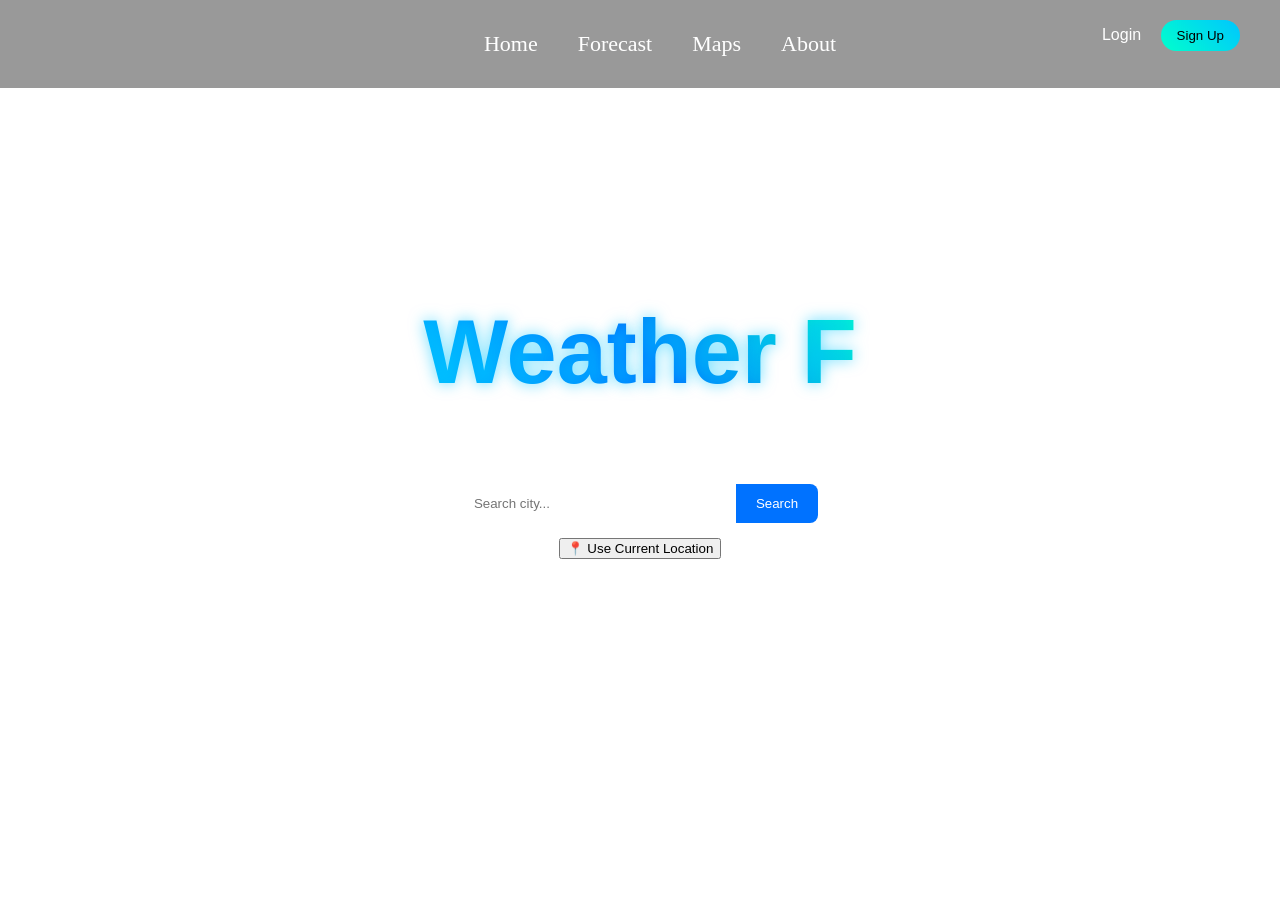
==== commit e5015547: "initial commit" ====
--- a/index.html
+++ b/index.html
@@ -1,79 +1,539 @@
-<!DOCTYPE html>
+<!doctype html>
 <html>
-<head>
-<title>Weather App</title>
-<link rel="stylesheet" href="intro.css">
-</head>
+  <head>
+    <title>Weather forecast</title>
+    <link href="https://cdn.jsdelivr.net/npm/bootstrap@5.3.8/dist/css/bootstrap.min.css" rel="stylesheet"
+     integrity="sha384-sRIl4kxILFvY47J16cr9ZwB07vP4J8+LH7qKQnuqkuIAvNWLzeN8tE5YBujZqJLB" crossorigin="anonymous">
+    <link rel="stylesheet" href="style.css">
+  </head>
 <body>
-<nav class="navbar">
-    <ul class="nav-links">
-    <a href="index.html">Home</a>
-    <a href="intro1.html">Forecast</a>
-    <a href="maps.html">Maps</a>
-    <a href="about.html">About</a>
-    </ul>
-    <div class="nav-right">
-        <span id="userDisplay"></span>
-        <button id="logoutBtn" onclick="logoutUser()">Logout</button>
+    <video autoplay muted loop id="bgVideo">
+    <source src="evening.mp4" type="video/mp4">
+</video>
+
+<div class="overlay"></div>
+    <div class="searchbar">
+        <div class="searchbarparent">
+            <input class="searchbarinput" placeholder="Search Place">
+            <img class="searchicon" src="searchicon.png" onclick="fetchData()">
+        </div>
     </div>
-</nav>
-<div class="top-auth">
-    <span id="userDisplay"></span>
-    <a href="#" id="loginLink" onclick="openLogin()">Login</a>
-    <button id="signupBtn" onclick="openSignup()">Sign Up</button>
-    <button id="logoutBtn" onclick="logoutUser()" style="display:none;">Logout</button>
-</div>
-<video autoplay muted loop id="bgVideo">
-    <source src="night.mp4" type="video/mp4">
-</video>
-<div class="intro-container">
-    <h1 id="title"></h1>
-    <p id="subtitle"></p>
-</div>
-<div class="search-container">
-    <div class="search-box">
-        <input type="text" id="searchInput" placeholder="Search city..." onkeyup="showSuggestions()">
-        <button onclick="searchCity()">Search</button>
+    <div class="main">
+        <div class="mainleft">
+            <div class="currenttempdiv" onclick="openWeatherPopup()" style="cursor:pointer;">
+                <h6 id="cityname">City Name</h6>
+                <h5 id="citytemp">0 &deg; c</h5>
+                <h6 id="skydesc">sky description</h6>
+                <hr style="height:4px;border:2px solid white;" class="line">
+                <div class="leftsub">
+                    <img width="35px" src="calender.png">
+                    <h6 id="Date">Date</h6>
+                </div>
+                <div class="leftsub">
+                    <img width="25px" src="clock.png">
+                    <h6 id="Time">Time</h6>
+                </div>
+            </div>
+            <div class="comingfivedays">
+                <div class="comingfivedaystitle"><h4>Coming Five Days</h4></div>
+                <div class="fiverowsdiv">
+                    <div class="fiverows">
+                    <div class="rows">
+                        <img src="cloud.png" width="35px">
+                        <h6>7 &deg;C</h6>
+                    </div>
+                    <h6>Saturday</h6>
+                    <h6>08-03-2025</h6>
+                    </div>
+                    <div class="fiverows">
+                    <div class="rows">
+                        <img src="cloud.png" width="35px">
+                        <h6>7 &deg;C</h6>
+                    </div>
+                    <h6>Saturday</h6>
+                    <h6>08-03-2025</h6>
+                    </div>
+                    <div class="fiverows">
+                    <div class="rows">
+                        <img src="cloud.png" width="35px">
+                        <h6>7 &deg;C</h6>
+                    </div>
+                    <h6>Saturday</h6>
+                    <h6>08-03-2025</h6>
+                    </div>
+                    <div class="fiverows">
+                    <div class="rows">
+                        <img src="cloud.png" width="35px">
+                        <h6>7 &deg;C</h6>
+                    </div>
+                    <h6>Saturday</h6>
+                    <h6>08-03-2025</h6>
+                    </div>
+                    <div class="fiverows">
+                    <div class="rows">
+                        <img src="cloud.png" width="35px">
+                        <h6>7 &deg;C</h6>
+                    </div>
+                    <h6>Saturday</h6>
+                    <h6>08-03-2025</h6>
+                    </div>
+                </div>
+            </div>
+        </div>
+        <div class="mainright">
+            <div class="rightrow">
+                   <div class="rightrow1strow">
+
+                        <div class="windvalue">
+                            <img src="wind.png" width="40px">
+                            <div>
+                                <h5>Metric Name</h5>
+                                <h5>Metric Value</h5>
+                            </div>
+                        </div>
+                        <div class="windvalue">
+                            <img src="humidity.png" width="40px">
+                            <div>
+                                <h5>Metric Name</h5>
+                                <h5>Metric Value</h5>
+                            </div>
+                        </div>
+                        <div class="windvalue">
+                            <img src="feelslike.png" width="40px">
+                            <div>
+                                <h5>Metric Name</h5>
+                                <h5>Metric Value</h5>
+                            </div>
+                        </div>
+                        <div class="windvalue">
+                            <img src="windpressure.png" width="40px">
+                            <div>
+                                <h5>Metric Name</h5>
+                                <h5>Metric Value</h5>
+                            </div>
+                        </div>
+                    </div>
+            </div>
+            <div class="rightrow row2">
+                    <div class="aqi row2div" id="row2div">
+                        <h5 style="font-size:24px;margin:2px;padding:3px;">Air Quality Index(AQI)</h5>
+                        <hr style="height:4px;border:none;border:3px solid black;margin:10px;">
+                        <div class="aqimatter">
+                            <img src="wind2.png" width="50px">
+                            <div class="text-center">
+                                <h5 id="co">AQI metric name</h5>
+                                <h5 id="covalue">0</h5>
+                            </div>
+                            <div class="text-center">
+                                <h5 id="no">AQI metric name</h5>
+                                <h5 id="novalue">0</h5>
+                            </div>
+                            <div class="text-center">
+                                <h5 id="no2">AQI metric name</h5>
+                                <h5 id="no2value">0</h5>
+                            </div>
+                            <div class="text-center">
+                                <h5 id="o3">AQI metric name</h5>
+                                <h5 id="o3value">0</h5>
+                            </div>
+                        </div>
+
+                    </div>
+                    <div class="sunrise" id="row2div">
+                        <h5 style="font-size:24px;margin:2px;padding:3px;">Sunrise & Sunset</h5>
+                        <hr style="height:4px;border:none;border:3px solid black;margin:10px;">
+                        <div class=" sunrisematter">
+                        <div class="sun">
+                            <img src="sun.png" width="75px">
+                            <div class="sunmatter">
+                                <h5>Sunrise</h5>
+                                <h4 id="sunrise">6:00am</h4>
+                            </div>
+
+                        </div>
+                        <div class="moon">
+                            <img src="moon.png" width="75px">
+                            <div class="moonmatter">
+                                <h5>Sunset</h5>
+                                <h4 id="sunset">6:00pm</h4>
+                            </div>
+
+                        </div>
+                        </div>
+                    </div>
+            </div>
+            <div class="rightrow rowThree">
+                <h4 style="font-size:24px;margin:2px;padding:3px;color:white;margin:7px;">Today</h4>
+                <div class="todaytemp">
+                    <div class="maintemp">
+                        <h4>9:00am</h4>
+                        <img src="cloudy.png" width="50px">
+                        <h4>5 &deg;C</h4>
+                    </div>
+                    <div class="maintemp">
+                        <h4>9:00am</h4>
+                        <img src="cloudsun.png" width="50px">
+                        <h4>5 &deg;C</h4>
+                    </div>
+                    <div class="maintemp">
+                        <h4>9:00am</h4>
+                        <img src="sunny.png" width="50px">
+                        <h4>5 &deg;C</h4>
+                    </div>
+                    <div class="maintemp">
+                        <h4>9:00am</h4>
+                        <img src="cloudy.png" width="50px">
+                        <h4>5 &deg;C</h4>
+                    </div>
+                    <div class="maintemp">
+                        <h4>9:00am</h4>
+                        <img src="cloudy.png" width="50px">
+                        <h4>5 &deg;C</h4>
+                    </div>
+                    <div class="maintemp">
+                        <h4>9:00am</h4>
+                        <img src="cloudy.png" width="50px">
+                        <h4>5 &deg;C</h4>
+                    </div>
+                </div>
+            </div>
+        </div>
     </div>
 
-    <div id="suggestions"></div>
-</div>
-
-<div class="location-btn">
-    <button onclick="getLocation()">📍 Use Current Location</button>
-</div>
-
-<div id="loginModal" class="modal">
-    <div class="modal-box">
-        <h3>Login</h3>
-        <input type="text" id="loginUser" placeholder="Username">
-        <input type="password" id="loginPass" placeholder="Password">
-        <button class="primary-btn" onclick="loginUser()">Login</button>
-        <button class="close-btn" onclick="closeLogin()">Close</button>
+
+<div id="loginModal" class="modal-overlay">
+    <div class="popup-box">
+
+
+<div id="weatherModal">
+    <div class="weather-box">
+
+        <div class="popup-header">
+            <h4>Current Weather</h4>
+            <span id="popupTime">--:--</span>
+            <h5 id="popupGreeting"></h5>
+        </div>
+
+        <hr>
+
+        <div class="popup-main">
+            <div class="popup-left">
+                <img src="cloudsun.png" class="popup-icon">
+                <h1 id="popupTempBig">29°</h1>
+            </div>
+
+            <div class="popup-right">
+                <h5 id="popupFeels">Real Feel: --°</h5>
+            </div>
+        </div>
+
+        <h5 id="popupDesc">Mostly cloudy</h5>
+
+        <div class="popup-grid">
+            <div><span>Wind</span><span id="popupWind">--</span></div>
+            <div><span>Pressure</span><span id="popupPressure">--</span></div>
+            <div><span>Humidity</span><span id="popupHumidity">--</span></div>
+            <div><span>Cloud Cover</span><span id="popupCloud">--</span></div>
+            <div><span>Visibility</span><span id="popupVisibility">--</span></div>
+            <div><span>Dew Point</span><span id="popupDew">--</span></div>
+        </div>
+
+        <button onclick="closeWeatherPopup()">Close</button>
+
     </div>
 </div>
 
-<div id="signupModal" class="modal">
-    <div class="modal-box">
-        <div id="step1">
-            <h3>Sign Up</h3>
-            <input type="text" id="fullname" placeholder="Full Name">
-            <input type="email" id="email" placeholder="Email">
-            <button class="primary-btn" onclick="goToStep2()">Next</button>
-            <br><br>
-            <button class="close-btn" onclick="closeSignup()">Close</button>
-        </div>
-        <div id="step2" style="display:none;">
-            <h3>Create Account</h3>
-            <input type="text" id="username" placeholder="Username">
-            <input type="password" id="password" placeholder="Password">
-            <button class="primary-btn" onclick="submitSignup()">Submit</button>
-            <br><br>
-            <button class="close-btn" onclick="closeSignup()">Close</button>
-        </div>
-    </div>
-</div>
-
-<script src="intro.js"></script>
+
+    <script src="https://cdn.jsdelivr.net/npm/@popperjs/core@2.11.8/dist/umd/popper.min.js" 
+        integrity="sha384-I7E8VVD/ismYTF4hNIPjVp/Zjvgyol6VFvRkX/vR+Vc4jQkC+hVqc2pM8ODewa9r" 
+        crossorigin="anonymous"></script>
+    <script src="https://cdn.jsdelivr.net/npm/bootstrap@5.3.8/dist/js/bootstrap.min.js" 
+        integrity="sha384-G/EV+4j2dNv+tEPo3++6LCgdCROaejBqfUeNjuKAiuXbjrxilcCdDz6ZAVfHWe1Y" 
+        crossorigin="anonymous"></script>
+    <script src="https://code.jquery.com/jquery-3.7.1.js" 
+        integrity="sha256-eKhayi8LEQwp4NKxN+CfCh+3qOVUtJn3QNZ0TciWLP4=" 
+        crossorigin="anonymous"></script>
+
+
+
+<script>
+    let weatherData = null;
+function dateFormat(timestamp) 
+{
+    const date = new Date(timestamp * 1000);
+    return date.toLocaleString();
+}
+function getWeatherIcon(item, hour) {
+
+    let main = item.weather[0].main.toLowerCase();
+    let desc = item.weather[0].description.toLowerCase();
+
+    if (main.includes("rain") && !desc.includes("light")) {
+        return "rain.png";
+    }
+
+    if (desc.includes("light rain") || desc.includes("drizzle")) {
+        return hour < 18 ? "cloudsun.png" : "cloud-moon.png";
+    }
+
+    if (main.includes("cloud")) {
+        return hour < 18 ? "cloudsun.png" : "cloud-moon.png";
+    }
+
+    if (main.includes("clear")) {
+        if (hour < 12) return "cloudsun.png";
+        if (hour < 17) return "sunny.png";
+        return hour < 19 ? "sunset.png" : "moon.png";
+    }
+
+    return "sunny.png";
+}
+
+async function fetchAQIData(lat, lon) {
+    let responseAQIData = await fetch(`https://api.openweathermap.org/data/2.5/air_pollution?lat=${lat}&lon=${lon}&appid=5d8b2246e22ef917267950dfa64459d6`);
+    let formattedAQI = await responseAQIData.json();
+    let list = formattedAQI.list[0].components;
+
+    $("#co").text("CO");
+    $("#covalue").text(list.co);
+
+    $("#no").text("NO");
+    $("#novalue").text(list.no);
+
+    $("#no2").text("NO2");
+    $("#no2value").text(list.no2);
+
+    $("#o3").text("O3");
+    $("#o3value").text(list.o3);
+}
+
+async function nextFiveDays(lat, lon) {
+    const apiUrl = `https://api.openweathermap.org/data/2.5/forecast?lat=${lat}&lon=${lon}&appid=5d8b2246e22ef917267950dfa64459d6&units=metric`;
+
+    try {
+        const response = await fetch(apiUrl);
+        const data = await response.json();
+
+        let dailyForecasts = {};
+
+        data.list.forEach(item => {
+            let date = item.dt_txt.split(" ")[0];
+            let time = item.dt_txt.split(" ")[1];
+            if (time === "12:00:00") {
+                dailyForecasts[date] = {
+                    temp: item.main.temp.toFixed(1),
+                    day: new Date(date).toLocaleDateString('en-US', {
+                        weekday: 'long'
+                    })
+                };
+            }
+        });
+
+        let forecastHtml = "";
+
+        Object.keys(dailyForecasts).slice(0, 5).forEach(date => {
+            let forecast = dailyForecasts[date];
+
+            forecastHtml += `
+                <div class="fiverows">
+                    <div class="rows">
+                        <h6>${forecast.temp}&deg;C</h6>
+                    </div>
+                    <h6>${forecast.day}</h6>
+                    <h6>${date}</h6>
+                </div>`;
+        });
+
+        document.querySelector(".fiverowsdiv").innerHTML = forecastHtml;
+
+    } catch (error) {
+        console.error("Error fetching 5-day forecast:", error);
+    }
+}
+
+async function todayTemps(lat, lon) {
+    const apiUrl = `https://api.openweathermap.org/data/2.5/forecast?lat=${lat}&lon=${lon}&appid=5d8b2246e22ef917267950dfa64459d6&units=metric`;
+
+    try {
+        const response = await fetch(apiUrl);
+        const data = await response.json();
+
+        let selectedHours = data.list.slice(0, 6);
+
+        let todayHtml = "";
+
+        selectedHours.forEach(item => {
+
+            let utcTime = item.dt * 1000;
+            let localTime = new Date(utcTime + (data.city.timezone * 1000));
+
+            let hour = localTime.getHours();
+
+            let time = localTime.toLocaleTimeString('en-US', {
+                hour: 'numeric',
+                minute: '2-digit',
+                hour12: true
+            });
+
+            let temp = item.main.temp.toFixed(1);
+
+            let icon = getWeatherIcon(item, hour);
+
+            todayHtml += `
+                <div class="maintemp">
+                    <h4>${time}</h4>
+                    <img src="${icon}" width="50px">
+                    <h4>${temp}&deg;C</h4>
+                </div>`;
+        });
+
+        document.querySelector(".todaytemp").innerHTML = todayHtml;
+
+    } catch (error) {
+        console.error(error);
+    }
+}
+
+function changeBackgroundVideo(current, sunrise, sunset, weatherMain) {
+    let video = document.getElementById("bgVideo");
+
+    if (weatherMain.toLowerCase().includes("rain")) {
+        video.src = "rain.mp4";
+    }
+    else if (current >= sunrise && current <= sunset) {
+        video.src = "day.mp4";
+    }
+    else {
+        video.src = "night1.mp4";
+    }
+}
+
+async function fetchData() 
+{
+    let cityName = document.getElementsByClassName("searchbarinput")[0].value;
+    localStorage.setItem("lastCity", cityName);
+
+    let requestdata = await fetch(`https://api.openweathermap.org/data/2.5/weather?q=${cityName}&appid=5d8b2246e22ef917267950dfa64459d6&units=metric`);
+    let formattedData = await requestdata.json();
+
+    $('#cityname').text(formattedData.name);
+    $('#citytemp').text(formattedData.main.temp + " °C");
+    $('#skydesc').text(formattedData.weather[0].description);
+
+    let properDate = dateFormat(formattedData.dt);
+    let date = properDate.split(',')[0];
+    let time = properDate.split(',')[1];
+
+    $('#Date').text(date);
+    $('#Time').text(time);
+
+    let sunrise = dateFormat(formattedData.sys.sunrise).split(',')[1].trim();
+    let sunset = dateFormat(formattedData.sys.sunset).split(',')[1].trim();
+
+    $("#sunrise").text(sunrise);
+    $("#sunset").text(sunset);
+
+   let boxes = document.getElementsByClassName("windvalue");
+
+    boxes[0].children[1].children[0].innerText = "Wind Speed";
+    boxes[0].children[1].children[1].innerText = formattedData.wind.speed + " m/s";
+    boxes[1].children[1].children[0].innerText = "Humidity";
+    boxes[1].children[1].children[1].innerText = formattedData.main.humidity + " %";
+    boxes[2].children[1].children[0].innerText = "Feels Like";
+    boxes[2].children[1].children[1].innerText = formattedData.main.feels_like + " °C";
+    boxes[3].children[1].children[0].innerText = "Pressure";
+    boxes[3].children[1].children[1].innerText = formattedData.main.pressure + " hPa";
+    let lat = formattedData.coord.lat;
+    let lon = formattedData.coord.lon;
+    fetchAQIData(lat, lon);
+    nextFiveDays(lat, lon);
+    todayTemps(lat, lon);
+    let currentTime = formattedData.dt;
+    let sunriseTime = formattedData.sys.sunrise;
+    let sunsetTime = formattedData.sys.sunset;
+    changeBackgroundVideo(currentTime,sunriseTime,sunsetTime,formattedData.weather[0].main);
+    weatherData = formattedData;
+}
+
+window.onload = function () {
+    let lastCity = localStorage.getItem("lastCity");
+
+    if (lastCity) 
+    {
+        document.getElementsByClassName("searchbarinput")[0].value = lastCity;
+        fetchData(); 
+    }
+};
+
+function openWeatherPopup() {
+    document.getElementById("weatherModal").style.display = "flex";
+    document.getElementById("popupGreeting").innerText = getGreeting();
+
+    if (!weatherData) return;
+    document.getElementById("popupTempBig").innerText =
+        weatherData.main.temp + "°C";
+
+    document.getElementById("popupDesc").innerText =
+        weatherData.weather[0].description;
+
+    document.getElementById("popupFeels").innerText =
+        "Feels Like: " + weatherData.main.feels_like + "°C";
+    document.getElementById("popupWind").innerText =
+        weatherData.wind.speed + " m/s";
+
+    document.getElementById("popupPressure").innerText =
+        weatherData.main.pressure + " hPa";
+
+    document.getElementById("popupHumidity").innerText =
+        weatherData.main.humidity + " %";
+
+    document.getElementById("popupCloud").innerText =
+        weatherData.clouds.all + " %";
+
+    document.getElementById("popupVisibility").innerText =
+        (weatherData.visibility / 1000) + " km";
+
+    let dew =
+        weatherData.main.temp - ((100 - weatherData.main.humidity) / 5);
+
+    document.getElementById("popupDew").innerText =
+        dew.toFixed(1) + "°C";
+    document.getElementById("popupTime").innerText =
+        new Date().toLocaleTimeString();
+}
+function closeWeatherPopup() {
+    document.getElementById("weatherModal").style.display = "none";
+}
+function getGreeting() {
+    let hour = new Date().getHours();
+
+    if (hour >= 5 && hour < 12) 
+    {
+        return "Good Morning ☀️";
+    } 
+    else if (hour >= 12 && hour < 17) 
+    {
+        return "Good Afternoon 🌤️";
+    } 
+    else if (hour >= 17 && hour < 19) 
+    {
+        return "Good Evening 🌇";
+    } 
+    else 
+    {
+        return "Good Night 🌙";
+    }
+}
+
+</script>
+
+<script>
+  if (window.location.pathname.endsWith("index.html")) {
+    setTimeout(() => {
+      window.location.href = "intro.html";
+    }, 100);
+  }
+</script>
+    
 </body>
 </html>
--- a/style.css
+++ b/style.css
@@ -0,0 +1,462 @@
+body{
+    background-position:bottom;
+    background-attachment:fixed;
+}
+.searchbar{
+    height: 10vh;
+    background: black;
+    display:flex;
+    align-items:center;
+    justify-content:center;
+}
+.searchbarparent{
+    width:50%;
+    height: fit-content;
+    position: relative;
+}
+.searchbarinput{
+    width: 100%;
+    border-radius: 25px; 
+    padding : 10px;
+}
+.searchicon{
+    width : 35px;
+    position:absolute;
+    right:10px; 
+    top : 6.5px;
+    border-radius: 60px;
+}
+.searchicon:hover{
+    cursor:pointer;
+}
+
+.main{
+    height:90vh;
+    display:flex;
+}
+.mainleft{
+    width: 30%;
+    height: 100%;
+    display:flex;
+    flex-direction:column;
+}
+
+.currenttempdiv{
+    background: rgba(212,212,212,0.4);
+    color:white;
+    width:85%;
+    height: 40vh;
+    margin:auto;
+    border-radius: 15px;
+    backdrop-filter: blur(15px);
+    padding: 12px;
+    display:flex;
+    flex-direction: column;
+    gap: 15px;
+}
+
+.currenttempdiv h6{
+    font-size:24px;
+    margin : 0px;
+    gap: 15px;
+}
+
+.comingfivedays{
+    background: rgba(212,212,212,0.4);
+    width:85%;
+    height: 40vh;
+    margin:auto;
+    border-radius: 12px;
+    backdrop-filter: blur(15px);
+    padding:15px;
+    color:white;
+    display:flex;
+    flex-direction:column;
+    gap:5px;
+}
+
+.comingfivedaystitle{
+    font-size:24px;
+}
+
+.leftsub{
+    display:flex;
+    gap:3px;
+}
+
+#cityname{
+    font-size:xx-large
+}
+
+#citytemp{
+    font-size:xx-large;
+}
+
+#skydesc{
+    font-size:x-large;
+}
+
+.cloud{
+    margin:0px;
+    border-radius:none;
+}
+
+.rows{
+    margin:none;
+    display:flex;
+    gap : 2px;
+    align-items:center;
+    font-size: xx-large;
+}
+
+.fiverows{
+    margin:none;
+    display:flex;
+    align-items: center;
+    justify-content: space-between;
+    padding:12px;
+}
+
+.fiverows h5,h6{
+    font-size: x-large;
+}
+
+.fiverowsdiv{
+    display:flex;
+    flex-direction:column;
+    gap:2px;
+}
+
+.rightrow{
+    height:27vh;
+    width:100%;
+}
+
+.mainright{
+    width:70%;
+    height:100%;
+    display:flex;
+    flex-direction: column;
+    gap:20px;
+}
+
+.rightrow1strow {
+    display:flex;
+    gap:3px;
+    justify-content: center;
+    justify-content: space-between;
+    align-items: center;
+    padding:15px;
+}
+
+.windvalue{
+    background-color: rgba(212,212,212,0.4);
+    padding:5% 5%;
+    width:fit-content;
+    border-radius:15px;
+    align-items:center;
+    justify-content:center;
+    display:flex;
+    margin:auto;
+    gap: 5px;
+}
+
+#row2div{
+    background-color: rgba(212,212,212,0.4);
+    height:85%;
+    width:45%;
+    border-radius:15px;
+    align-items: center;
+    padding:10px;
+}
+
+.row2{
+    display:flex;
+    justify-content: space-between;
+    padding:15px;
+}
+
+.aqimatter{
+    display:flex;
+    justify-content: space-around;
+    align-items:center;
+}
+
+.aqimatter h5{
+    font-size: 22px;
+}
+
+.sunmatter{
+    display:flex;
+    flex-direction: column;
+}
+
+.moonmatter{
+    display:flex;
+    flex-direction:column;
+    margin:5px;
+}
+
+.sun{
+    display:flex;
+    align-items: center;
+    gap: 5px;
+    margin:auto;
+}
+
+.moon{
+    display:flex;
+    align-items: center;
+    gap:5px;
+    margin:auto;
+}
+
+.sunrisematter{
+    display:flex;
+    align-items: center;
+    justify-content: space-between;
+}
+
+.sun h5,h4{
+    margin:0%;
+}
+
+.moon h5,h4{
+    margin:0%;
+}
+
+.rowThree{
+    padding:3px;
+}
+
+.todaytemp{
+   display:flex;
+   justify-content: space-between;
+    align-items: center;
+    margin:auto;
+}
+
+.maintemp{
+    background-color: rgba(212,212,212,0.4);
+    width:fit-content;
+    padding:3% 4%;
+    border-radius: 15px;
+}
+
+#navbar {
+    background:#111;
+    padding:12px 20px;
+    display:flex;
+    justify-content:space-between;
+    align-items:center;
+    color:white;
+    position:sticky;
+    top:0;
+    z-index:1000;
+}
+
+#navbar button {
+    padding:8px 18px;
+    border:none;
+    background:#00c6ff;
+    color:white;
+    border-radius:8px;
+    font-weight:bold;
+    cursor:pointer;
+}
+
+
+#signupBox {
+    background-color: linear-gradient(135deg, #ff7e5f, #feb47b);
+    color: white;
+    padding: 30px;
+    border-radius: 15px;
+    width: 350px;
+    text-align: center;
+    box-shadow: 0 10px 25px rgba(0,0,0,0.3);
+}
+
+#signupBox input {
+    width: 90%;
+    padding: 10px;
+    border: none;
+    border-radius: 8px;
+    margin-top: 10px;
+}
+
+#signupBox button {
+    padding: 8px 15px;
+    border: none;
+    border-radius: 8px;
+    margin-top: 10px;
+    cursor: pointer;
+}
+
+#signupBox button:first-of-type {
+    background: #28a745;
+    color: white;
+}
+
+#signupBox button:last-of-type {
+    background: red;
+    color: white;
+}
+
+#weatherModal {
+    display: none;
+    position: fixed;
+    top: 0;
+    left: 0;
+    width: 100%;
+    height: 100%;
+    background: rgba(0,0,0,0.5);
+    justify-content: center;
+    align-items: center;
+    z-index: 9999;
+}
+
+.weather-box {
+    background: #f1f1f1;
+    padding: 25px;
+    border-radius: 12px;
+    width: 500px;
+    box-shadow: 0 10px 30px rgba(0,0,0,0.3);
+}
+
+.popup-header {
+    display: flex;
+    justify-content: space-between;
+    align-items: center;
+}
+
+.popup-main {
+    display: flex;
+    justify-content: space-between;
+    align-items: center;
+}
+
+.popup-left {
+    display: flex;
+    align-items: center;
+    gap: 15px;
+}
+
+.popup-icon {
+    width: 60px;
+}
+
+.popup-left h1 {
+    font-size: 50px;
+    margin: 0;
+}
+
+#popupDesc {
+    margin: 10px 0;
+}
+
+.popup-grid {
+    display: grid;
+    grid-template-columns: 1fr 1fr;
+    gap: 15px;
+    margin-top: 15px;
+}
+
+.popup-grid div {
+    display: flex;
+    justify-content: space-between;
+    border-bottom: 1px solid #ccc;
+    padding-bottom: 5px;
+}
+
+.weather-box button {
+    margin-top: 15px;
+    padding: 8px 20px;
+    background: black;
+    color: white;
+    border: none;
+    border-radius: 6px;
+    cursor: pointer;
+}
+
+.weather-box button:hover {
+    background: #333;
+}
+
+
+.nav-btn {
+    padding: 7px 18px;
+    border-radius: 8px;
+    border: none;
+    cursor: pointer;
+    font-weight: bold;
+}
+
+.modal-overlay {
+    display: none;
+    position: fixed;
+    top: 0;
+    left: 0;
+    width: 100%;
+    height: 100%;
+    background: rgba(0,0,0,0.6);
+    justify-content: center;
+    align-items: center;
+    z-index: 9999;
+}
+
+.popup-box {
+    background-color: rgba(212,212,212,0.4);
+    backdrop-filter: blur(15px);
+    color: white;
+    padding: 30px;
+    border-radius: 15px;
+    width: 450px;
+    text-align: center;
+    box-shadow: 0 10px 25px rgba(0,0,0,0.3);
+}
+
+.popup-box input {
+    width: 100%;
+    margin: 10px 0;
+    padding: 12px;
+    border: none;
+    border-radius: 8px;
+    outline: none;
+}
+.popup-box .primary-btn {
+    margin-top: 10px;
+    padding: 12px 25px;
+    background: #28a745;
+    color: white;
+    border: none;
+    border-radius: 8px;
+    cursor: pointer;
+}
+
+.popup-box .primary-btn:hover {
+    background: #218838;
+}
+
+.popup-box .close-btn {
+    background: red;
+    color: white;
+    border: none;
+    padding: 8px 14px;
+    border-radius: 6px;
+    cursor: pointer;
+}
+
+.popup-box .close-btn:hover {
+    background: darkred;
+}
+
+#bgVideo {
+    position: fixed;
+    top: 0;
+    left: 0;
+    width: 100%;
+    height: 100%;
+    object-fit: cover;
+    z-index: -1;
+}
+
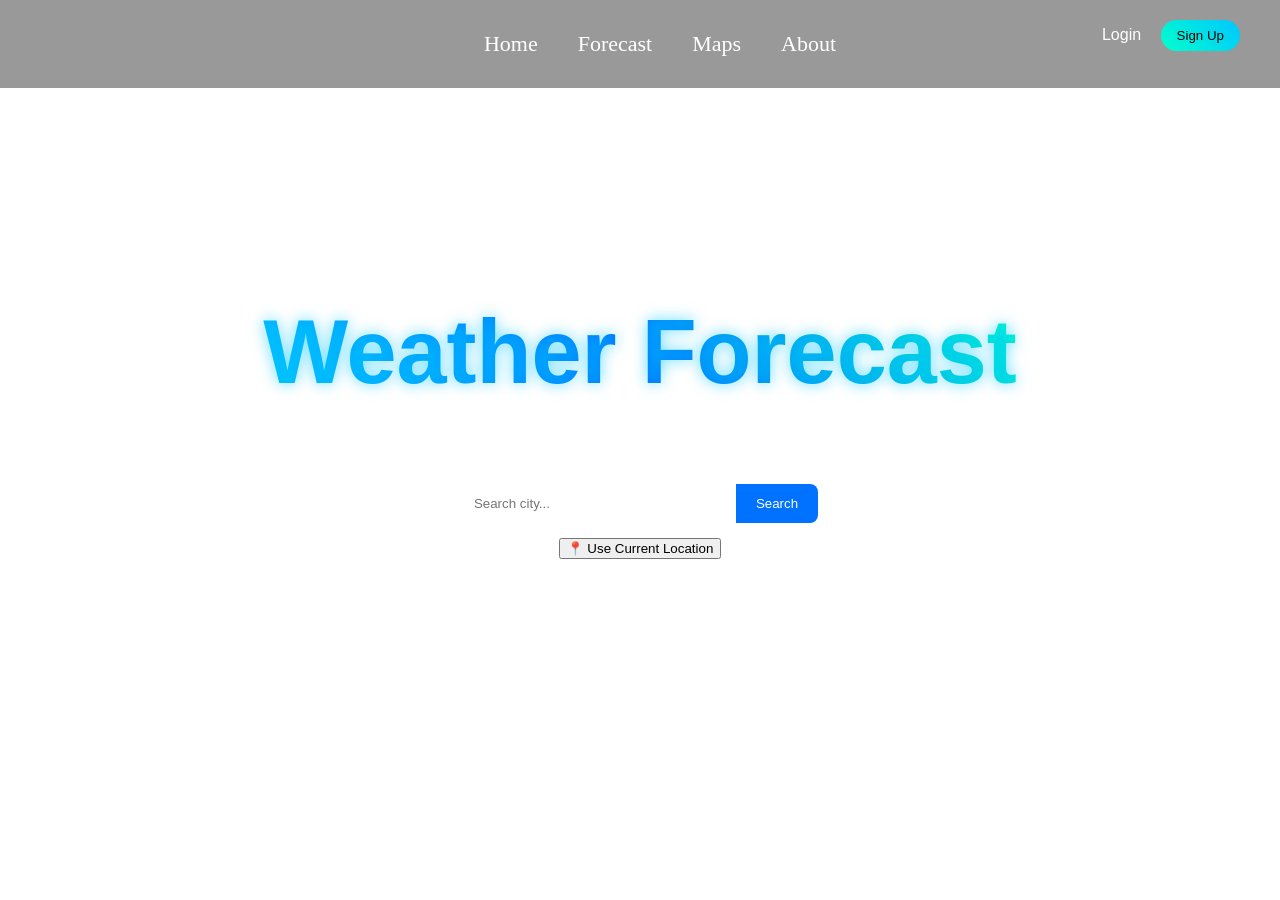
==== commit a672102e: "code is ready" ====
--- a/index.html
+++ b/index.html
@@ -1,539 +1,79 @@
-<!doctype html>
+<!DOCTYPE html>
 <html>
-  <head>
-    <title>Weather forecast</title>
-    <link href="https://cdn.jsdelivr.net/npm/bootstrap@5.3.8/dist/css/bootstrap.min.css" rel="stylesheet"
-     integrity="sha384-sRIl4kxILFvY47J16cr9ZwB07vP4J8+LH7qKQnuqkuIAvNWLzeN8tE5YBujZqJLB" crossorigin="anonymous">
-    <link rel="stylesheet" href="style.css">
-  </head>
+<head>
+<title>Weather App</title>
+<link rel="stylesheet" href="intro.css">
+</head>
 <body>
-    <video autoplay muted loop id="bgVideo">
-    <source src="evening.mp4" type="video/mp4">
+<nav class="navbar">
+    <ul class="nav-links">
+    <a href="index.html">Home</a>
+    <a href="indx.html">Forecast</a>
+    <a href="maps.html">Maps</a>
+    <a href="about.html">About</a>
+    </ul>
+    <div class="nav-right">
+        <span id="userDisplay"></span>
+        <button id="logoutBtn" onclick="logoutUser()">Logout</button>
+    </div>
+</nav>
+<div class="top-auth">
+    <span id="userDisplay"></span>
+    <a href="#" id="loginLink" onclick="openLogin()">Login</a>
+    <button id="signupBtn" onclick="openSignup()">Sign Up</button>
+    <button id="logoutBtn" onclick="logoutUser()" style="display:none;">Logout</button>
+</div>
+<video autoplay muted loop id="bgVideo">
+    <source src="night.mp4" type="video/mp4">
 </video>
-
-<div class="overlay"></div>
-    <div class="searchbar">
-        <div class="searchbarparent">
-            <input class="searchbarinput" placeholder="Search Place">
-            <img class="searchicon" src="searchicon.png" onclick="fetchData()">
-        </div>
-    </div>
-    <div class="main">
-        <div class="mainleft">
-            <div class="currenttempdiv" onclick="openWeatherPopup()" style="cursor:pointer;">
-                <h6 id="cityname">City Name</h6>
-                <h5 id="citytemp">0 &deg; c</h5>
-                <h6 id="skydesc">sky description</h6>
-                <hr style="height:4px;border:2px solid white;" class="line">
-                <div class="leftsub">
-                    <img width="35px" src="calender.png">
-                    <h6 id="Date">Date</h6>
-                </div>
-                <div class="leftsub">
-                    <img width="25px" src="clock.png">
-                    <h6 id="Time">Time</h6>
-                </div>
-            </div>
-            <div class="comingfivedays">
-                <div class="comingfivedaystitle"><h4>Coming Five Days</h4></div>
-                <div class="fiverowsdiv">
-                    <div class="fiverows">
-                    <div class="rows">
-                        <img src="cloud.png" width="35px">
-                        <h6>7 &deg;C</h6>
-                    </div>
-                    <h6>Saturday</h6>
-                    <h6>08-03-2025</h6>
-                    </div>
-                    <div class="fiverows">
-                    <div class="rows">
-                        <img src="cloud.png" width="35px">
-                        <h6>7 &deg;C</h6>
-                    </div>
-                    <h6>Saturday</h6>
-                    <h6>08-03-2025</h6>
-                    </div>
-                    <div class="fiverows">
-                    <div class="rows">
-                        <img src="cloud.png" width="35px">
-                        <h6>7 &deg;C</h6>
-                    </div>
-                    <h6>Saturday</h6>
-                    <h6>08-03-2025</h6>
-                    </div>
-                    <div class="fiverows">
-                    <div class="rows">
-                        <img src="cloud.png" width="35px">
-                        <h6>7 &deg;C</h6>
-                    </div>
-                    <h6>Saturday</h6>
-                    <h6>08-03-2025</h6>
-                    </div>
-                    <div class="fiverows">
-                    <div class="rows">
-                        <img src="cloud.png" width="35px">
-                        <h6>7 &deg;C</h6>
-                    </div>
-                    <h6>Saturday</h6>
-                    <h6>08-03-2025</h6>
-                    </div>
-                </div>
-            </div>
-        </div>
-        <div class="mainright">
-            <div class="rightrow">
-                   <div class="rightrow1strow">
-
-                        <div class="windvalue">
-                            <img src="wind.png" width="40px">
-                            <div>
-                                <h5>Metric Name</h5>
-                                <h5>Metric Value</h5>
-                            </div>
-                        </div>
-                        <div class="windvalue">
-                            <img src="humidity.png" width="40px">
-                            <div>
-                                <h5>Metric Name</h5>
-                                <h5>Metric Value</h5>
-                            </div>
-                        </div>
-                        <div class="windvalue">
-                            <img src="feelslike.png" width="40px">
-                            <div>
-                                <h5>Metric Name</h5>
-                                <h5>Metric Value</h5>
-                            </div>
-                        </div>
-                        <div class="windvalue">
-                            <img src="windpressure.png" width="40px">
-                            <div>
-                                <h5>Metric Name</h5>
-                                <h5>Metric Value</h5>
-                            </div>
-                        </div>
-                    </div>
-            </div>
-            <div class="rightrow row2">
-                    <div class="aqi row2div" id="row2div">
-                        <h5 style="font-size:24px;margin:2px;padding:3px;">Air Quality Index(AQI)</h5>
-                        <hr style="height:4px;border:none;border:3px solid black;margin:10px;">
-                        <div class="aqimatter">
-                            <img src="wind2.png" width="50px">
-                            <div class="text-center">
-                                <h5 id="co">AQI metric name</h5>
-                                <h5 id="covalue">0</h5>
-                            </div>
-                            <div class="text-center">
-                                <h5 id="no">AQI metric name</h5>
-                                <h5 id="novalue">0</h5>
-                            </div>
-                            <div class="text-center">
-                                <h5 id="no2">AQI metric name</h5>
-                                <h5 id="no2value">0</h5>
-                            </div>
-                            <div class="text-center">
-                                <h5 id="o3">AQI metric name</h5>
-                                <h5 id="o3value">0</h5>
-                            </div>
-                        </div>
-
-                    </div>
-                    <div class="sunrise" id="row2div">
-                        <h5 style="font-size:24px;margin:2px;padding:3px;">Sunrise & Sunset</h5>
-                        <hr style="height:4px;border:none;border:3px solid black;margin:10px;">
-                        <div class=" sunrisematter">
-                        <div class="sun">
-                            <img src="sun.png" width="75px">
-                            <div class="sunmatter">
-                                <h5>Sunrise</h5>
-                                <h4 id="sunrise">6:00am</h4>
-                            </div>
-
-                        </div>
-                        <div class="moon">
-                            <img src="moon.png" width="75px">
-                            <div class="moonmatter">
-                                <h5>Sunset</h5>
-                                <h4 id="sunset">6:00pm</h4>
-                            </div>
-
-                        </div>
-                        </div>
-                    </div>
-            </div>
-            <div class="rightrow rowThree">
-                <h4 style="font-size:24px;margin:2px;padding:3px;color:white;margin:7px;">Today</h4>
-                <div class="todaytemp">
-                    <div class="maintemp">
-                        <h4>9:00am</h4>
-                        <img src="cloudy.png" width="50px">
-                        <h4>5 &deg;C</h4>
-                    </div>
-                    <div class="maintemp">
-                        <h4>9:00am</h4>
-                        <img src="cloudsun.png" width="50px">
-                        <h4>5 &deg;C</h4>
-                    </div>
-                    <div class="maintemp">
-                        <h4>9:00am</h4>
-                        <img src="sunny.png" width="50px">
-                        <h4>5 &deg;C</h4>
-                    </div>
-                    <div class="maintemp">
-                        <h4>9:00am</h4>
-                        <img src="cloudy.png" width="50px">
-                        <h4>5 &deg;C</h4>
-                    </div>
-                    <div class="maintemp">
-                        <h4>9:00am</h4>
-                        <img src="cloudy.png" width="50px">
-                        <h4>5 &deg;C</h4>
-                    </div>
-                    <div class="maintemp">
-                        <h4>9:00am</h4>
-                        <img src="cloudy.png" width="50px">
-                        <h4>5 &deg;C</h4>
-                    </div>
-                </div>
-            </div>
-        </div>
+<div class="intro-container">
+    <h1 id="title"></h1>
+    <p id="subtitle"></p>
+</div>
+<div class="search-container">
+    <div class="search-box">
+        <input type="text" id="searchInput" placeholder="Search city..." onkeyup="showSuggestions()">
+        <button onclick="searchCity()">Search</button>
     </div>
 
+    <div id="suggestions"></div>
+</div>
 
-<div id="loginModal" class="modal-overlay">
-    <div class="popup-box">
+<div class="location-btn">
+    <button onclick="getLocation()">📍 Use Current Location</button>
+</div>
 
-
-<div id="weatherModal">
-    <div class="weather-box">
-
-        <div class="popup-header">
-            <h4>Current Weather</h4>
-            <span id="popupTime">--:--</span>
-            <h5 id="popupGreeting"></h5>
-        </div>
-
-        <hr>
-
-        <div class="popup-main">
-            <div class="popup-left">
-                <img src="cloudsun.png" class="popup-icon">
-                <h1 id="popupTempBig">29°</h1>
-            </div>
-
-            <div class="popup-right">
-                <h5 id="popupFeels">Real Feel: --°</h5>
-            </div>
-        </div>
-
-        <h5 id="popupDesc">Mostly cloudy</h5>
-
-        <div class="popup-grid">
-            <div><span>Wind</span><span id="popupWind">--</span></div>
-            <div><span>Pressure</span><span id="popupPressure">--</span></div>
-            <div><span>Humidity</span><span id="popupHumidity">--</span></div>
-            <div><span>Cloud Cover</span><span id="popupCloud">--</span></div>
-            <div><span>Visibility</span><span id="popupVisibility">--</span></div>
-            <div><span>Dew Point</span><span id="popupDew">--</span></div>
-        </div>
-
-        <button onclick="closeWeatherPopup()">Close</button>
-
+<div id="loginModal" class="modal">
+    <div class="modal-box">
+        <h3>Login</h3>
+        <input type="text" id="loginUser" placeholder="Username">
+        <input type="password" id="loginPass" placeholder="Password">
+        <button class="primary-btn" onclick="loginUser()">Login</button>
+        <button class="close-btn" onclick="closeLogin()">Close</button>
     </div>
 </div>
 
+<div id="signupModal" class="modal">
+    <div class="modal-box">
+        <div id="step1">
+            <h3>Sign Up</h3>
+            <input type="text" id="fullname" placeholder="Full Name">
+            <input type="email" id="email" placeholder="Email">
+            <button class="primary-btn" onclick="goToStep2()">Next</button>
+            <br><br>
+            <button class="close-btn" onclick="closeSignup()">Close</button>
+        </div>
+        <div id="step2" style="display:none;">
+            <h3>Create Account</h3>
+            <input type="text" id="username" placeholder="Username">
+            <input type="password" id="password" placeholder="Password">
+            <button class="primary-btn" onclick="submitSignup()">Submit</button>
+            <br><br>
+            <button class="close-btn" onclick="closeSignup()">Close</button>
+        </div>
+    </div>
+</div>
 
-    <script src="https://cdn.jsdelivr.net/npm/@popperjs/core@2.11.8/dist/umd/popper.min.js" 
-        integrity="sha384-I7E8VVD/ismYTF4hNIPjVp/Zjvgyol6VFvRkX/vR+Vc4jQkC+hVqc2pM8ODewa9r" 
-        crossorigin="anonymous"></script>
-    <script src="https://cdn.jsdelivr.net/npm/bootstrap@5.3.8/dist/js/bootstrap.min.js" 
-        integrity="sha384-G/EV+4j2dNv+tEPo3++6LCgdCROaejBqfUeNjuKAiuXbjrxilcCdDz6ZAVfHWe1Y" 
-        crossorigin="anonymous"></script>
-    <script src="https://code.jquery.com/jquery-3.7.1.js" 
-        integrity="sha256-eKhayi8LEQwp4NKxN+CfCh+3qOVUtJn3QNZ0TciWLP4=" 
-        crossorigin="anonymous"></script>
-
-
-
-<script>
-    let weatherData = null;
-function dateFormat(timestamp) 
-{
-    const date = new Date(timestamp * 1000);
-    return date.toLocaleString();
-}
-function getWeatherIcon(item, hour) {
-
-    let main = item.weather[0].main.toLowerCase();
-    let desc = item.weather[0].description.toLowerCase();
-
-    if (main.includes("rain") && !desc.includes("light")) {
-        return "rain.png";
-    }
-
-    if (desc.includes("light rain") || desc.includes("drizzle")) {
-        return hour < 18 ? "cloudsun.png" : "cloud-moon.png";
-    }
-
-    if (main.includes("cloud")) {
-        return hour < 18 ? "cloudsun.png" : "cloud-moon.png";
-    }
-
-    if (main.includes("clear")) {
-        if (hour < 12) return "cloudsun.png";
-        if (hour < 17) return "sunny.png";
-        return hour < 19 ? "sunset.png" : "moon.png";
-    }
-
-    return "sunny.png";
-}
-
-async function fetchAQIData(lat, lon) {
-    let responseAQIData = await fetch(`https://api.openweathermap.org/data/2.5/air_pollution?lat=${lat}&lon=${lon}&appid=5d8b2246e22ef917267950dfa64459d6`);
-    let formattedAQI = await responseAQIData.json();
-    let list = formattedAQI.list[0].components;
-
-    $("#co").text("CO");
-    $("#covalue").text(list.co);
-
-    $("#no").text("NO");
-    $("#novalue").text(list.no);
-
-    $("#no2").text("NO2");
-    $("#no2value").text(list.no2);
-
-    $("#o3").text("O3");
-    $("#o3value").text(list.o3);
-}
-
-async function nextFiveDays(lat, lon) {
-    const apiUrl = `https://api.openweathermap.org/data/2.5/forecast?lat=${lat}&lon=${lon}&appid=5d8b2246e22ef917267950dfa64459d6&units=metric`;
-
-    try {
-        const response = await fetch(apiUrl);
-        const data = await response.json();
-
-        let dailyForecasts = {};
-
-        data.list.forEach(item => {
-            let date = item.dt_txt.split(" ")[0];
-            let time = item.dt_txt.split(" ")[1];
-            if (time === "12:00:00") {
-                dailyForecasts[date] = {
-                    temp: item.main.temp.toFixed(1),
-                    day: new Date(date).toLocaleDateString('en-US', {
-                        weekday: 'long'
-                    })
-                };
-            }
-        });
-
-        let forecastHtml = "";
-
-        Object.keys(dailyForecasts).slice(0, 5).forEach(date => {
-            let forecast = dailyForecasts[date];
-
-            forecastHtml += `
-                <div class="fiverows">
-                    <div class="rows">
-                        <h6>${forecast.temp}&deg;C</h6>
-                    </div>
-                    <h6>${forecast.day}</h6>
-                    <h6>${date}</h6>
-                </div>`;
-        });
-
-        document.querySelector(".fiverowsdiv").innerHTML = forecastHtml;
-
-    } catch (error) {
-        console.error("Error fetching 5-day forecast:", error);
-    }
-}
-
-async function todayTemps(lat, lon) {
-    const apiUrl = `https://api.openweathermap.org/data/2.5/forecast?lat=${lat}&lon=${lon}&appid=5d8b2246e22ef917267950dfa64459d6&units=metric`;
-
-    try {
-        const response = await fetch(apiUrl);
-        const data = await response.json();
-
-        let selectedHours = data.list.slice(0, 6);
-
-        let todayHtml = "";
-
-        selectedHours.forEach(item => {
-
-            let utcTime = item.dt * 1000;
-            let localTime = new Date(utcTime + (data.city.timezone * 1000));
-
-            let hour = localTime.getHours();
-
-            let time = localTime.toLocaleTimeString('en-US', {
-                hour: 'numeric',
-                minute: '2-digit',
-                hour12: true
-            });
-
-            let temp = item.main.temp.toFixed(1);
-
-            let icon = getWeatherIcon(item, hour);
-
-            todayHtml += `
-                <div class="maintemp">
-                    <h4>${time}</h4>
-                    <img src="${icon}" width="50px">
-                    <h4>${temp}&deg;C</h4>
-                </div>`;
-        });
-
-        document.querySelector(".todaytemp").innerHTML = todayHtml;
-
-    } catch (error) {
-        console.error(error);
-    }
-}
-
-function changeBackgroundVideo(current, sunrise, sunset, weatherMain) {
-    let video = document.getElementById("bgVideo");
-
-    if (weatherMain.toLowerCase().includes("rain")) {
-        video.src = "rain.mp4";
-    }
-    else if (current >= sunrise && current <= sunset) {
-        video.src = "day.mp4";
-    }
-    else {
-        video.src = "night1.mp4";
-    }
-}
-
-async function fetchData() 
-{
-    let cityName = document.getElementsByClassName("searchbarinput")[0].value;
-    localStorage.setItem("lastCity", cityName);
-
-    let requestdata = await fetch(`https://api.openweathermap.org/data/2.5/weather?q=${cityName}&appid=5d8b2246e22ef917267950dfa64459d6&units=metric`);
-    let formattedData = await requestdata.json();
-
-    $('#cityname').text(formattedData.name);
-    $('#citytemp').text(formattedData.main.temp + " °C");
-    $('#skydesc').text(formattedData.weather[0].description);
-
-    let properDate = dateFormat(formattedData.dt);
-    let date = properDate.split(',')[0];
-    let time = properDate.split(',')[1];
-
-    $('#Date').text(date);
-    $('#Time').text(time);
-
-    let sunrise = dateFormat(formattedData.sys.sunrise).split(',')[1].trim();
-    let sunset = dateFormat(formattedData.sys.sunset).split(',')[1].trim();
-
-    $("#sunrise").text(sunrise);
-    $("#sunset").text(sunset);
-
-   let boxes = document.getElementsByClassName("windvalue");
-
-    boxes[0].children[1].children[0].innerText = "Wind Speed";
-    boxes[0].children[1].children[1].innerText = formattedData.wind.speed + " m/s";
-    boxes[1].children[1].children[0].innerText = "Humidity";
-    boxes[1].children[1].children[1].innerText = formattedData.main.humidity + " %";
-    boxes[2].children[1].children[0].innerText = "Feels Like";
-    boxes[2].children[1].children[1].innerText = formattedData.main.feels_like + " °C";
-    boxes[3].children[1].children[0].innerText = "Pressure";
-    boxes[3].children[1].children[1].innerText = formattedData.main.pressure + " hPa";
-    let lat = formattedData.coord.lat;
-    let lon = formattedData.coord.lon;
-    fetchAQIData(lat, lon);
-    nextFiveDays(lat, lon);
-    todayTemps(lat, lon);
-    let currentTime = formattedData.dt;
-    let sunriseTime = formattedData.sys.sunrise;
-    let sunsetTime = formattedData.sys.sunset;
-    changeBackgroundVideo(currentTime,sunriseTime,sunsetTime,formattedData.weather[0].main);
-    weatherData = formattedData;
-}
-
-window.onload = function () {
-    let lastCity = localStorage.getItem("lastCity");
-
-    if (lastCity) 
-    {
-        document.getElementsByClassName("searchbarinput")[0].value = lastCity;
-        fetchData(); 
-    }
-};
-
-function openWeatherPopup() {
-    document.getElementById("weatherModal").style.display = "flex";
-    document.getElementById("popupGreeting").innerText = getGreeting();
-
-    if (!weatherData) return;
-    document.getElementById("popupTempBig").innerText =
-        weatherData.main.temp + "°C";
-
-    document.getElementById("popupDesc").innerText =
-        weatherData.weather[0].description;
-
-    document.getElementById("popupFeels").innerText =
-        "Feels Like: " + weatherData.main.feels_like + "°C";
-    document.getElementById("popupWind").innerText =
-        weatherData.wind.speed + " m/s";
-
-    document.getElementById("popupPressure").innerText =
-        weatherData.main.pressure + " hPa";
-
-    document.getElementById("popupHumidity").innerText =
-        weatherData.main.humidity + " %";
-
-    document.getElementById("popupCloud").innerText =
-        weatherData.clouds.all + " %";
-
-    document.getElementById("popupVisibility").innerText =
-        (weatherData.visibility / 1000) + " km";
-
-    let dew =
-        weatherData.main.temp - ((100 - weatherData.main.humidity) / 5);
-
-    document.getElementById("popupDew").innerText =
-        dew.toFixed(1) + "°C";
-    document.getElementById("popupTime").innerText =
-        new Date().toLocaleTimeString();
-}
-function closeWeatherPopup() {
-    document.getElementById("weatherModal").style.display = "none";
-}
-function getGreeting() {
-    let hour = new Date().getHours();
-
-    if (hour >= 5 && hour < 12) 
-    {
-        return "Good Morning ☀️";
-    } 
-    else if (hour >= 12 && hour < 17) 
-    {
-        return "Good Afternoon 🌤️";
-    } 
-    else if (hour >= 17 && hour < 19) 
-    {
-        return "Good Evening 🌇";
-    } 
-    else 
-    {
-        return "Good Night 🌙";
-    }
-}
-
-</script>
-
-<script>
-  if (window.location.pathname.endsWith("index.html")) {
-    setTimeout(() => {
-      window.location.href = "intro.html";
-    }, 100);
-  }
-</script>
-    
+<script src="intro.js"></script>
 </body>
 </html>
--- a/intro.css
+++ b/intro.css
@@ -0,0 +1,328 @@
+body {
+    margin: 0;
+    height: 100vh;
+    font-family: Arial, sans-serif;
+    color: white;
+    overflow: hidden;
+    display: flex;
+    flex-direction: column;
+    justify-content: center; 
+    align-items: center;       
+}
+
+.main-content {
+    margin-top: 80px;
+}
+
+#bgVideo {
+    position: fixed;
+    top: 0;
+    left: 0;
+    width: 100%;
+    height: 100%;
+    object-fit: cover;
+    z-index: -1;
+}
+
+.intro-container {
+    text-align: center;
+    margin-bottom: 20px;
+    margin-top: -100px; 
+}
+
+#title {
+    font-size: 90px;
+    font-weight: bold;
+    background: linear-gradient(45deg, #00c6ff, #0072ff, #00ffcc);
+    background-clip: text;
+    -webkit-background-clip: text;
+    color: transparent;
+    text-shadow: 0 0 15px rgba(0, 198, 255, 0.6);
+}
+
+
+#subtitle {
+    margin-top: 10px;
+    font-size: 22px;
+    opacity: 0.9;
+}
+
+.search-container {
+    text-align: center;
+}
+
+.search-box {
+    display: flex;
+    background: white;
+    border-radius: 8px;
+    overflow: hidden;
+}
+
+.search-box input
+ {
+    padding: 12px;
+    border: none;
+    width: 250px;
+    outline: none;
+}
+
+.search-box button 
+{
+    padding: 12px 20px;
+    border: none;
+    background: #0072ff;
+    color: white;
+    cursor: pointer;
+}
+
+.location-btn 
+{
+    margin-top: 15px;
+}
+
+.top-auth {
+    position: absolute;
+    top: 20px;
+    right: 40px;
+    z-index: 10;
+}
+
+.top-auth a {
+    margin-right: 15px;
+    color: white;
+    text-decoration: none;
+    font-size: 16px;
+    font-weight: 500;
+}
+
+.top-auth button {
+    padding: 8px 18px;
+    border: none;
+    border-radius: 20px;
+    background: linear-gradient(45deg, #00c6ff, #0072ff);
+    color: white;
+    cursor: pointer;
+    font-weight: 500;
+}
+
+.top-auth button:hover {
+    opacity: 0.8;
+}
+
+.modal {
+    display: none;
+    position: fixed;
+    top: 0;
+    left: 0;
+    width: 100%;
+    height: 100%;
+    background: rgba(0,0,0,0.6);
+    justify-content: center;
+    align-items: center;
+}
+
+.modal-box {
+    width: 450px;
+    padding: 45px;
+    border-radius: 20px;
+    background-color: rgba(212,212,212,0.4);
+    backdrop-filter: blur(20px);
+    box-shadow: 0 20px 50px rgba(0,0,0,0.4);
+    text-align: center;
+    color: white;
+}
+
+.modal-box input {
+    width: 100%;
+    padding: 14px;
+    margin: 12px 0;
+
+    border-radius: 12px;
+    border: none;
+    outline: none;
+
+    background: rgba(255,255,255,0.9);
+    font-size: 15px;
+}
+
+
+.primary-btn {
+    padding: 12px;
+    border-radius: 10px;
+    border: none;
+
+    background: linear-gradient(45deg, #00c6ff, #0072ff);
+    color: white;
+    font-size: 15px;
+    font-weight: 600;
+
+    cursor: pointer;
+    transition: 0.3s;
+}
+
+.primary-btn:hover {
+    transform: scale(1.03);
+}
+
+.close-btn {
+    padding: 10px;
+    border-radius: 10px;
+    border: none;
+
+    background: linear-gradient(45deg, #ff4d4d, #ff0000);
+    color: white;
+    font-size: 14px;
+
+    cursor: pointer;
+}
+
+.primary-btn:hover {
+    transform: scale(1.05);
+    box-shadow: 0 5px 20px rgba(0,114,255,0.6);
+}
+
+.close-btn {
+    width: 100%;
+    padding: 10px;
+    margin-top: 10px;
+    border: none;
+    border-radius: 12px;
+    background: linear-gradient(45deg, #ff4d4d, #ff0000);
+    color: white;
+    font-size: 14px;
+
+    cursor: pointer;
+    transition: 0.3s;
+}
+
+.close-btn:hover {
+    transform: scale(1.05);
+    box-shadow: 0 5px 20px rgba(255,0,0,0.6);
+}
+
+
+.secondary-btn {
+    background: #ff4d4d;
+    color: white;
+    border: none;
+    padding: 8px 16px;
+    border-radius: 8px;
+    cursor: pointer;
+}
+
+.secondary-btn:hover {
+    opacity: 0.8;
+}
+
+
+.top-auth button {
+    background: linear-gradient(45deg, #00ffcc, #00c6ff);
+    color: black;
+    border: none;
+    padding: 8px 16px;
+    border-radius: 20px;
+}
+
+#logoutBtn {
+    background: linear-gradient(45deg, #ff4d4d, #ff0000);
+    color: white;
+    border: none;
+    padding: 8px 16px;
+    border-radius: 20px;
+    cursor: pointer;
+}
+
+.modal-box h3 {
+    font-size: 26px;
+    margin-bottom: 20px;
+}
+
+.modal-box button {
+    width: 100%;
+    margin-top: 12px;
+}
+
+.modal-box input {
+    width: 100%;
+    padding: 12px;
+    margin: 10px 0;
+
+    border-radius: 10px;
+    border: none;
+    outline: none;
+
+    background: rgba(255,255,255,0.9);
+    font-size: 14px;
+}
+
+.modal-box {
+    animation: popup 0.3s ease;
+}
+
+@keyframes popup {
+    from {
+        transform: scale(0.8);
+        opacity: 0;
+    }
+    to {
+        transform: scale(1);
+        opacity: 1;
+    }
+}
+
+.navbar {
+    position: fixed;
+    top: 0;
+    width: 100%;
+    padding: 15px 0;
+    display: flex;
+    justify-content: center;   
+    align-items: center;
+    background: rgba(0,0,0,0.4);
+    backdrop-filter: blur(10px);
+}
+
+
+.nav-links {
+    display: flex;
+    gap: 40px;
+    font-family:Cambria, Cochin, Georgia, Times, 'Times New Roman', serif;
+}
+
+.nav-right {
+    position: absolute;
+    right: 30px;
+
+    display: flex;
+    align-items: center;
+    gap: 10px;
+}
+
+.nav-links a {
+    color: white;
+    text-decoration: none;
+    font-size: 22px;
+    position: relative;
+    transition: 0.3s;
+}
+
+
+.nav-links a:hover {
+    color: #00c6ff;
+    text-shadow: 0 0 10px #00c6ff, 0 0 20px #0072ff;
+}
+
+.nav-links a::after {
+    content: "";
+    position: absolute;
+    left: 0;
+    bottom: -5px;
+    width: 0%;
+    height: 2px;
+    background: linear-gradient(45deg, #00c6ff, #00ffcc);
+    transition: 0.3s;
+}
+
+.nav-links a:hover::after {
+    width: 100%;
+}
